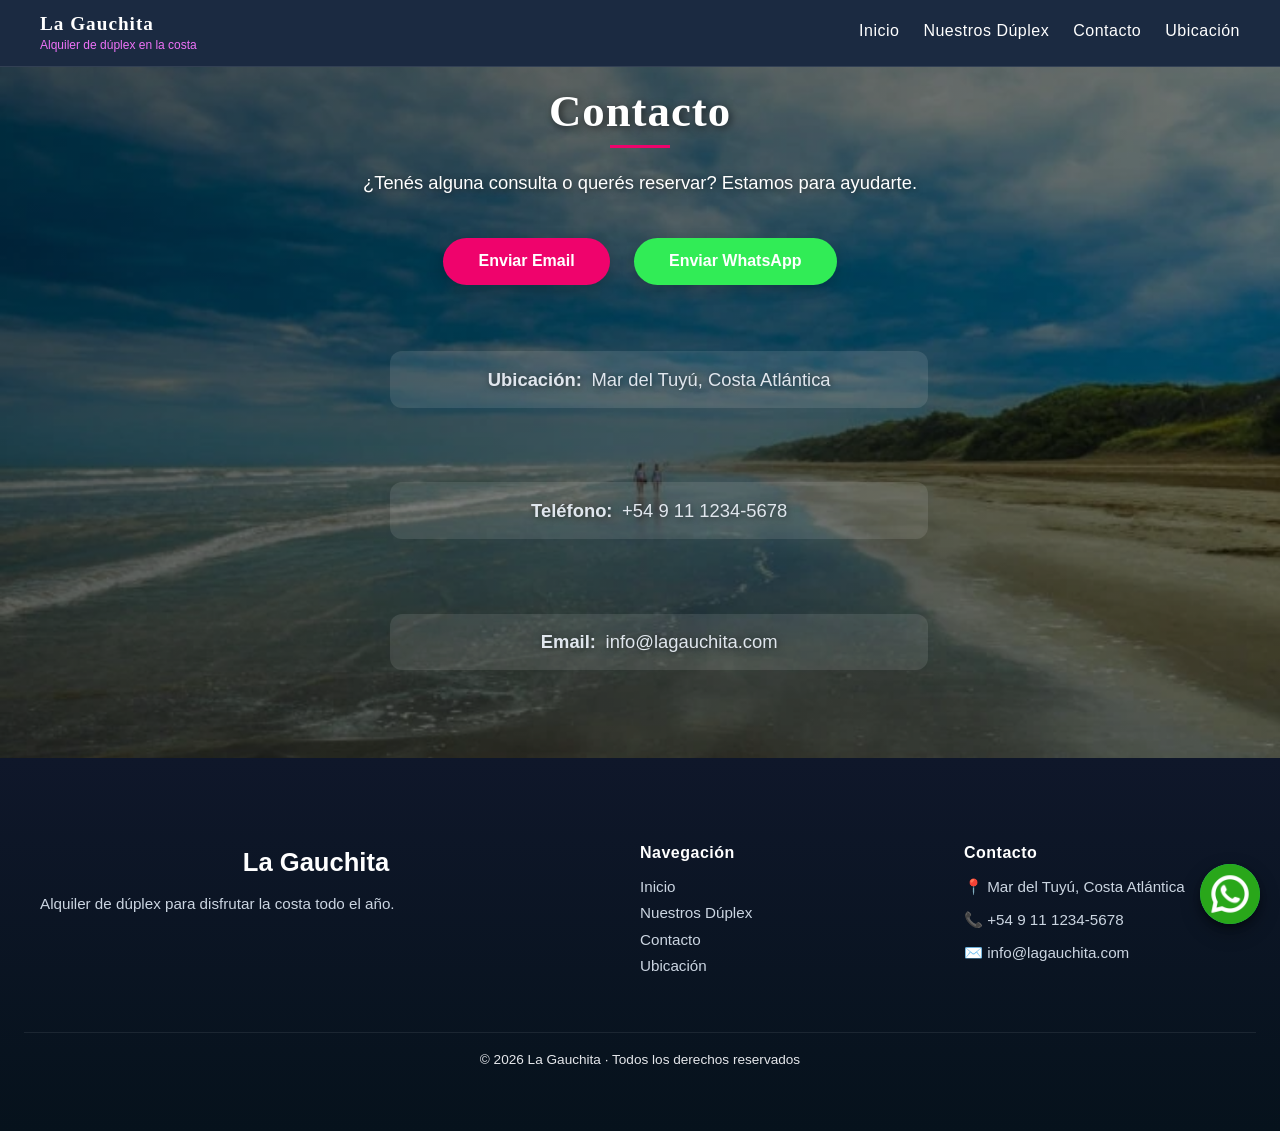
==== html/contacto.html @ 21622bd6 "subir proyecto" ====
<!DOCTYPE html>
<html lang="es">

<head>
    <meta charset="UTF-8">
    <meta name="viewport" content="width=device-width, initial-scale=1.0">

    <!-- SEO -->
    <title>Contacto | La Gauchita - Alquiler de Dúplex en la Costa</title>
    <meta name="description"
        content="Contactate con La Gauchita para reservar tu dúplex en la Costa Atlántica. Respondemos a la brevedad por WhatsApp o Email.">

    <link rel="stylesheet" href="../estilos.css">
    <script src="../js/app3.js" defer></script>
    <script src="../js/app4.js" defer></script>
</head>

<body>

    <!-- ================= NAVBAR ================= -->
    <header class="navbar">
        <div class="nav-container">

            <div class="nav-brand">
                <h1>La Gauchita</h1>
                <span>Alquiler de dúplex en la costa</span>
            </div>

            <!-- Botón hamburguesa -->
            <button class="hamburger" id="hamburger">
                <span></span>
                <span></span>
                <span></span>
            </button>

            <!-- Links -->
            <nav class="nav-links" id="nav-links" aria-label="Navegación principal">
                <a href="../index.html">Inicio</a>
                <a href="../index.html#nuestrosDuplex">Nuestros Dúplex</a>
                <a href="contacto.html" aria-current="page">Contacto</a>
                <a href="ubicacion.html">Ubicación</a>
            </nav>

        </div>
    </header>

    <!-- ================= CONTENIDO PRINCIPAL ================= -->
    <main>

        <section class="contact-section">

            <div class="contact-container">

                <h2>Contacto</h2>
                <p class="contact-subtitle">
                    ¿Tenés alguna consulta o querés reservar?
                    Estamos para ayudarte.
                </p>

                <!-- Botones -->
                <div class="contact-buttons">
                    <a class="btn-primary" href="mailto:info@lagauchita.com" aria-label="Enviar email a La Gauchita">
                        Enviar Email
                    </a>

                    <a class="btn-whatsapp" href="https://wa.me/541133684166" target="_blank" rel="noopener noreferrer"
                        aria-label="Enviar mensaje por WhatsApp">
                        Enviar WhatsApp
                    </a>
                </div>

                <!-- Información -->
                <div class="contact-info">
                    <p><strong>Ubicación:</strong> Mar del Tuyú, Costa Atlántica</p>
                    <p><strong>Teléfono:</strong> +54 9 11 1234-5678</p>
                    <p><strong>Email:</strong> info@lagauchita.com</p>
                </div>

            </div>

        </section>

    </main>


    <!-- ================= FOOTER ================= -->
    <footer class="footer-modern">

        <div class="footer-modern-container">

            <div class="footer-col brand">
                <h3>La Gauchita</h3>
                <p>Alquiler de dúplex para disfrutar la costa todo el año.</p>
            </div>

            <div class="footer-col">
                <h4>Navegación</h4>
                <a href="../index.html">Inicio</a>
                <a href="../index.html#nuestrosDuplex">Nuestros Dúplex</a>
                <a href="contacto.html">Contacto</a>
                <a href="ubicacion.html">Ubicación</a>
            </div>

            <div class="footer-col">
                <h4>Contacto</h4>
                <p>📍 Mar del Tuyú, Costa Atlántica</p>
                <p>📞 +54 9 11 1234-5678</p>
                <p>✉️ info@lagauchita.com</p>
            </div>

        </div>

        <div class="footer-copy">
            © 2026 La Gauchita · Todos los derechos reservados
        </div>

    </footer>


    <!-- WhatsApp flotante -->
    <a href="https://wa.me/5491133684166" target="_blank" class="whatsapp-float" title="Chatear por WhatsApp">
        <img src="../assets/img/whatsapp.png" alt="WhatsApp" />
    </a>


</body>

</html>
---- estilos.css ----
/* =====================================================
   1️⃣ BASE GLOBAL
===================================================== */
html, body {
    overflow-x: hidden;
}

body {
    font-family: "Montserrat", Helvetica, sans-serif;
    margin: 0;
  
 /* Fondo degradado moderno y suave */
   background-color: #F5F1E8;

        /* Blur ligero para mejorar legibilidad del texto */
    backdrop-filter: blur(1.5px);
}



h3 {
    font-size: 1.8rem;
    margin-bottom: 2rem;
    text-align: center;
     color: #EF036C;
}

h2 {
  font-family: 'Playfair Display', serif;
  font-weight: 700;
  letter-spacing: 0.5px;
  
}

h2::after{
  content:"";
  display:block;
  width:60px;
  height:3px;
  background:#EF036C;
  margin:8px auto 0;
}


/* =====================================================
   2️⃣ COMPONENTES GLOBALES
===================================================== */



/* =====================================================
   3️⃣ NAVBAR
===================================================== */
.navbar {
  position: fixed;
  top: 0;
  width: 100%;
  background-color: #1B2A41;
  /* background: rgba(15, 23, 42, 0.9); */
  backdrop-filter: blur(6px);
  z-index: 1000;
  border-bottom: 1px solid rgba(255, 255, 255, 0.1);
  overflow: visible; /* <-- importante */
}

.nav-container {
  max-width: 1200px;
  margin: 0 auto;
  padding: 0.8rem 1.5rem;
  display: flex;
  align-items: center;
  justify-content: space-between;
}

/* Marca */
.nav-brand h1 {
  font-family: 'Playfair Display', serif;
  font-weight: 600;
  letter-spacing: 1px;
  font-size: 1.2rem;
  color: #fff;
  margin: 0;
}

.nav-brand span {
   font-family: "Montserrat", sans-serif;
  font-weight: 300;
  font-size: 0.75rem;
  color:#EE72F8;
}

/* Links */
.nav-links {
  display: flex;
  gap: 1.5rem;
}

.nav-links a {
  font-family: "Montserrat", sans-serif;
  letter-spacing: 0.5px;
  color: #fff;
  text-decoration: none;
  font-weight: 500;
  position: relative;
  padding-bottom: 4px; 
}

.nav-links a::after {
  content: "";
  position: absolute;
  left: 0;
  bottom: 0;
  width: 0%;
  height: 2px;
  background: #EF036C;
  transition: width 0.3s ease;
}

.nav-links a:hover::after {
  width: 100%;
}


/* Botón hamburguesa */
.hamburger {
  display: none; /* por defecto no se muestra */
  flex-direction: column;
  justify-content: center; /* centramos las barras verticalmente */
  align-items: center;
  width: 3rem;
  height: 2rem; /* un poco más alto para las barras */
  background: none;
  border: none;
  cursor: pointer;
  z-index: 1100; /* arriba del menú */
  margin: 1rem;
  position: relative; /* importante */
}

.hamburger span {
  display: block;
  width: 100%;
  height: 0.25rem; /* más grueso */
  background: #fff;
  border-radius: 3px;
  margin: 0.25rem 0; /* espacio entre barras */
  transition: all 0.3s ease;
  transform-origin: center; /* muy importante para la rotación centrada */
}

.hamburger.open span {
  position: absolute;
  left: 0;
  width: 100%;
  margin: 0;
  top: 50%;
}


/* Animación cruz */
.hamburger.open span:nth-child(1) {
  transform: rotate(45deg);
  background: #fff;
}

.hamburger.open span:nth-child(2) {
  opacity: 0;
  
}

.hamburger.open span:nth-child(3) {
  transform: rotate(-45deg);
  background: #fff;
}


/* =====================================================
   4️⃣ HERO / SLIDER PRINCIPAL
===================================================== */

.hero {
  position: relative;
  width: 100%;
  height: 100vh;
  overflow: hidden;
  display: flex;
  align-items: center;
  justify-content: center;
  text-align: center;
  padding-top: 4rem; /* espacio navbar */
}

.hero-slider img {
  position: absolute;
  top: 0;
  left: 0;
  width: 100%;
  height: 100%;
  object-fit: cover;
  opacity: 0;
  transition: opacity 1s ease;
  z-index: 1;
}

.hero-slider img.active {
  opacity: 1;
}


/* ===== TEXTO SOBRE EL SLIDER ===== */
.hero-overlay {
  position: relative;
  z-index: 5;
    top: 0;
    left: 0;
    width: 100%;
    height: 100%;
    
    display: flex;
    flex-direction: column;
    justify-content: center;
    align-items: center;
    
    color: #ffffff; /* blanco */
    text-align: center;
    padding: 2rem;

}

/*Estilo para el parrafo que esta dentro de la imagen*/
.hero-overlay h2 {
  font-family: 'Playfair Display', serif;
  font-weight: 700;
  font-size: 2.5rem;
  margin-bottom: 1rem;
  text-shadow: 2px 2px 8px rgba(0,0,0,0.7); /* sombra extra para destacar */
}

/*Estilo para el titulo que esta dentro de la imagen*/
.hero-overlay p {
  font-size: 1.2rem;
    line-height: 1.5;
    margin-bottom: 1.5rem;
    text-shadow: 1px 1px 6px rgba(0,0,0,0.7);
    font-family: "Montserrat", sans-serif;
    font-weight: 400;
}

.hero-overlay .btn-primary,
.duplex-reserve .btn-primary {
    padding: 0.8rem 1.5rem;
    font-size: 1.1rem;
    text-decoration: none;
    /* background-color: #25D366; */
    background-color: #31EC56;
    color: #fff;
    border-radius: 0.5rem;
    box-shadow: 0 4px 12px rgba(0,0,0,0.4);
    transition: background-color 0.3s, transform 0.3s;
}

.hero-overlay .btn-primary:hover {
    background-color: #22B340;
    transform: translateY(-2px);
}

.hero-overlay .btn-primary{
  margin-top: 3rem;
}




/* =====================================================
   5️⃣ SECCIÓN DÚPLEX (CARDS)
===================================================== */

.duplex-section {
  padding: 1rem 1.5rem;
 background: #F5F1E8;
  text-align: center;
}

.duplex-section h2 {
  font-size: 2.2rem;
  margin-bottom: 3rem;
  color: #0f172a;
}

.duplex-grid {
  max-width: 1200px;
  margin: 0 auto;
  display: grid;
  grid-template-columns: repeat(auto-fit, minmax(280px, 1fr));
  gap: 2.5rem;
}

.duplex-card {
  background: #fff;
  border-radius: 18px;
  overflow: hidden;
  box-shadow: 0 20px 40px rgba(0,0,0,0.08);
  transition: 0.4s ease;
}

.duplex-card:hover {
  transform: translateY(-10px);
  box-shadow: 0 30px 60px rgba(0,0,0,0.15);
}

.duplex-card img {
  width: 100%;
  height: 18rem;
  object-fit: cover;
}

.duplex-card h3 {
  font-size: 1.3rem;
  margin: 1.2rem 1rem 0.4rem;
  color: #0f172a;
  font-family: "Montserrat", sans-serif;
  font-weight: 600;
}


.duplex-card p {
  font-size: 0.95rem;
  color: #475569;
  margin-bottom: 1.4rem;
}


/* Botón */
.duplex-card a {
  display: inline-block;
  margin-bottom: 1.6rem;
  padding: 0.6rem 1.8rem;
  background-color:#31EC56;
  color: white;
  text-decoration: none;
  border-radius: 20px;
  font-weight: 600;
  transition: background 0.3s ease, transform 0.3s ease;
}

.duplex-card a:hover {
  background:#22B340;
  transform: translateY(-2px);
}




/* =====================================================
   6️⃣ CARRUSEL INTERNO DÚPLEX
===================================================== */

.duplex-carousel-wrapper {
    /* display: flex; */
    gap: 3rem;
    padding: 2rem;
    max-width: 1200px;
    margin: 0 auto;
    align-items: stretch;
}

.duplex-carousel {
    flex: 2;
    position: relative;
    height: 65vh;
    min-height: 28rem;
    border-radius: 1.2rem;
    overflow: hidden;
    box-shadow: 0 1rem 2.5rem rgba(0,0,0,0.02);
}


.carousel-container img {
 position: absolute;
    width: 100%;
    height: 100%;
    object-fit: cover;
    opacity: 0;
    transition: opacity 0.5s ease-in-out;
}

.carousel-container img.active {
  opacity: 1;
}


/* =====================================================
   1️⃣ Planta Baja y Planta Alta
===================================================== */


/*Planta Baja titulo*/
.duplex-hero {
    position: relative;
    text-align: center;
    padding: 5rem 2rem 1rem; /* espacio superior para navbar */
    background: url('../assets/img/hero-duplex.jpg') center/cover no-repeat;
    display: flex;
    flex-direction: column;
    justify-content: center;
    
}

.duplex-hero-text h2 {
    font-size: 2.5rem;
    margin-bottom: 0.5rem;
    color:  #ffffff;
    text-shadow: 2px 2px 6px rgba(0,0,0,0.6);
}

.description-container h3::after {
    content: "";
    display: block;
    width: 60px;
    height: 3px;
    background: #EF036C;
    margin: 8px auto 0;
}

.duplex-hero-text p {
    font-size: 1.2rem;
    color: #EE72F8;
}

.duplex-hero-text h2::after{
    content:"";
    display:block;
    width:60px;
    height:3px;
    background:#EF036C;
    margin:10px auto 0;
}


/* ===== DESCRIPCIÓN DEL DÚPLEX Planta Baja===== */
.duplex-description {
    flex: 1;    
    background: #F5F1E8;  
    padding: 1rem;
    border-radius: 1.2rem;
    box-shadow: 0 1rem 2.5rem rgba(0,0,0,0.05);
    display: flex;
    flex-direction: column;
    justify-content: space-between; /* reparte bloques verticalmente */
    
}

.description-container {
  
    display: flex;
    flex-direction: column;
    justify-content: space-between;
    height: 100%; /* ocupa toda la altura de la descripción */
   
    
}

.desc-block {
    margin-bottom: 0.25rem;
}

.desc-block h4 {
    font-size: 1.2rem;
    color: #EE72F8;
    margin-bottom: 0.5rem;
}

.desc-block p {
    font-size: 1rem;
    line-height: 1.6;
    color: #444;
}




/* =====================================================
   7️⃣ VIDEO
===================================================== */
/*Planta Baja*/
.duplex-video {
     padding: 4rem 2rem;
    text-align: center; 
    border-radius: 20px; /* suaviza contenedor general */
    background: #F5F1E8;
    box-shadow: 0 10px 25px rgba(0,0,0,0.15); /* sombra sutil */
    margin: 4rem 1rem; /* espacio externo */
    position: relative;
    overflow: hidden;
}

.duplex-video h3 {
    margin-bottom: 2rem;
    font-size: 2rem;
    font-weight: 700;
    color: #EF036C; /* azul oscuro legible */
    text-shadow: 1px 1px 4px rgba(255,255,255,0.5); /* resalta sobre fondo */
}

/* Contenedor con ancho limitado */
.video-container {
  
     max-width: 60rem;           /* ancho máximo */
    margin: 0 auto;
    border-radius: 15px;
    overflow: hidden;
    box-shadow: 0 8px 20px rgba(0,0,0,0.2);
    position: relative;
    background: #f1f5f9; /* fondo suave */
    height: 0;
    padding-top: 40%;           /* menor porcentaje = menos alto */
    
}

/* Proporción 16:9 para no alargar demasiado el video */
.video-container::before {
    content: "";
    display: block;
    padding-top: 100%; /* 16:9 */
}

/* Estilo del video */
.video-container video {
    position: absolute;
    top: 0;
    left: 0;
    width: 100%;
    height: 100%;
    object-fit: cover;
    border-radius: 15px;
}




/* Flechas */
.carousel-controls {
  position: absolute;
  top: 50%;
  width: 100%;
  display: flex;
  justify-content: space-between;
  transform: translateY(-50%);
  padding: 0 20px;
}

.carousel-controls button {
  background: rgba(0,0,0,0.4);
    border: none;
    color: white;
    font-size: 1.2rem;
    padding: 0.8rem 1rem;
    border-radius: 50%;
    cursor: pointer;
    transition: 0.3s;
}

.carousel-controls button:hover {
  background: rgba(0, 0, 0, 0.8);
}
















/* ===== GRADIENT OVERLAY para sombra ===== */
.hero::after {
  content: "";
  position: absolute;
  inset: 0;

  z-index: 2;
}













/* =====================================================
   9️⃣ FOOTER
===================================================== */
.footer-modern {
  background: linear-gradient(to top, #06121c, #0f172a);
  color: #e5e7eb;
  padding: 4rem 1.5rem;
}

.footer-modern-container {
  max-width: 1200px;
  margin: 0 auto;
  display: grid;
  grid-template-columns: 2fr 1fr 1fr;
  gap: 3rem;
}

/* Brand */
.footer-modern .brand h3 {
  font-size: 1.6rem;
  color: #fff;
  margin-bottom: 0.6rem;
}

.footer-modern .brand p {
  color: #cbd5e1;
  line-height: 1.6;
  max-width: 380px;
}

/* Columnas */
.footer-col h4 {
  font-size: 1rem;
  margin-bottom: 1rem;
  color: #fff;
  letter-spacing: 0.5px;
}

.footer-col a,
.footer-col p {
  display: block;
  font-size: 0.95rem;
  color: #cbd5e1;
  margin-bottom: 0.6rem;
  text-decoration: none;
  transition: all 0.25s ease;
}

.footer-col a:hover {
  color: #EF036C;
  transform: translateX(4px);
}

.footer-copy {
  margin-top: 3rem;
  padding-top: 1.2rem;
  border-top: 1px solid rgba(255,255,255,0.08);
  text-align: center;
  font-size: 0.85rem;
}






.seo-text {
  max-width: 1000px;
  margin: 60px auto;
  padding: 1rem;
  
  /* background: linear-gradient(135deg, rgba(44,123,229,0.08), rgba(44,123,229,0.15)); */
  border-radius: 12px;
  box-shadow: 0 12px 25px rgba(0,0,0,0.08);
  text-align: center;
  position: relative;
  overflow: hidden;
  transition: transform 0.3s ease;
}

.seo-text:hover {
  transform: translateY(-5px);
}

.seo-text h2 {
  font-size: 2.2rem;
  margin-bottom: 20px;
  color:#333; /* azul principal */
  font-weight: 800;
  letter-spacing: 0.5px;
  position: relative;
}

.seo-text h2::after {
  content: "";
  display: block;
  width: 60px;
  height: 4px;
  background-color:#090e1a; /* azul más oscuro para línea */
  margin: 12px auto 0;
  border-radius: 2px;
}

.seo-text p {
  font-size: 1.15rem;
  line-height: 1.8;
  color: #555; /* gris oscuro para párrafo */
  max-width: 800px;
  margin: 0 auto;
}

/* Opcional: iconos decorativos minimalistas */
.seo-text::before,
.seo-text::after {
  content: "";
  position: absolute;
  font-size: 3rem;
  opacity: 0.08; /* muy sutil */
  width: 60px;
  height: 60px;
  border-radius: 50%;
  background-color: #2c7be5;
}


.seo-text h2::after{
    content:"";
    display:block;
    width:50px;
    height:3px;
    background:#EF036C;
    margin:10px auto 0;
}

.seo-text::before {
  top: 10px;
  left: 10px;
}

.seo-text::after {
  bottom: 10px;
  right: 10px;
}

/* =========================
   SECCIÓN CONTACTO PROFESIONAL
========================= */

.contact-section {
    position: relative;
    padding: 3rem 1rem;
    text-align: center;
    color: #fff;
    background-image: url('./assets/img/fondo-contacto.webp');
    background-size: cover;
    background-position: center;
    background-repeat: no-repeat;
    overflow: hidden;
    font-family: "Montserrat", Helvetica, sans-serif;
}

/* Capa de superposición */
.contact-section::before {
    content: "";
    position: absolute;
    inset: 0;
    background: linear-gradient(135deg, rgba(0,0,0,0.65), rgba(0,0,0,0.45));
    z-index: 0;
}

/* Todo el contenido encima de la superposición */
.contact-section > * {
    position: relative;
    z-index: 1;
}

/* Título principal */
.contact-section h2 {
    font-size: 2.8rem;
    margin-bottom: 0.8rem;
    font-weight: 800;
    letter-spacing: 1px;
    text-shadow: 2px 2px 8px rgba(0,0,0,0.6);
}

.contact-section p {
    font-size: 1.15rem;
    margin-bottom: 2.5rem;
    max-width: 700px;
    margin-left: auto;
    margin-right: auto;
    line-height: 1.7;
    text-shadow: 1px 1px 6px rgba(0,0,0,0.5);
}

/* Botones de contacto */
.contact-buttons {
    display: flex;
    flex-wrap: wrap;
    text-align: center;
    justify-content: center;
    gap: 1.5rem;
    margin-bottom: 3rem;
}

.contact-buttons .btn-primary {
    background-color:#EF036C;
    color: #fff;
    padding: 0.9rem 2.2rem;
    border-radius: 30px;
    font-weight: 600;
    text-decoration: none;
    transition: all 0.3s ease;
    box-shadow: 0 5px 15px rgba(0,0,0,0.2);
}

.contact-buttons .btn-primary:hover {
    background-color:#d0025e;
    transform: translateY(-3px);
    box-shadow: 0 8px 25px rgba(0,0,0,0.3);
}

.contact-buttons .btn-whatsapp{
    background-color:#31EC56;
    color: #fff;
    padding: 0.9rem 2.2rem;
    border-radius: 30px;
    font-weight: 600;
    text-decoration: none;
    transition: all 0.3s ease;
    box-shadow: 0 5px 15px rgba(0,0,0,0.2);
    /* margin-top: 5rem; */
}

.contact-buttons .btn-whatsapp:hover {
     background-color: #22B340;
    transform: translateY(-3px);
}








.ubicacion{
margin-top: 3rem;
}

/* Información de contacto estilo tarjeta */
.contact-info {
    display: flex;
    flex-direction: column;
    align-items: center;
    gap: 1rem;
    max-width: 500px;
    margin: 0 auto;
    font-size: 1rem;
    color: #e0e6ed;
}

.contact-info p {
    display: flex;
    align-items: center;
    gap: 0.6rem;
    background: rgba(255,255,255,0.1);
    padding: 0.8rem 1.2rem;
    border-radius: 12px;
    width: 100%;
    justify-content: center;
    transition: background 0.3s ease;
}

.contact-info p:hover {
    background: rgba(255,255,255,0.2);
}

/* Íconos decorativos opcionales */
.contact-info p::before {
    font-size: 1.2rem;
}


/* =========================
   SECCIÓN UBICACIÓN PROFESIONAL
========================= */

.ubicacion-section {
    position: relative;
    padding: 100px 20px;
    text-align: center;
    color: #fff;
    background-image: url('../assets/img/fondo-ubicacion.png');
    background-size: cover;
    background-position: center;
    background-repeat: no-repeat;
    overflow: hidden;
    min-height: 650px;
    font-family: "Montserrat", Helvetica, sans-serif;
}

/* Overlay elegante */
.ubicacion-section::before {
    content: "";
    position: absolute;
    inset: 0;
    background: linear-gradient(135deg, rgba(0,0,0,0.6), rgba(0,0,0,0.4));
    z-index: 0;
}

/* Contenido encima del overlay */
.ubicacion-section > * {
    position: relative;
    z-index: 1;
}

/* Título */
.ubicacion-section h2 {
    font-size: 2.8rem;
    font-weight: 800;
    margin-bottom: 1rem;
    letter-spacing: 1px;
    text-shadow: 2px 2px 8px rgba(0,0,0,0.7);
}

.ubicacion-section p {
    font-size: 1.15rem;
    max-width: 700px;
    margin: 0 auto 40px;
    line-height: 1.7;
    text-shadow: 1px 1px 6px rgba(0,0,0,0.5);
}

/* Contenedor del mapa */
.map-container {
    width: 100%;
    max-width: 850px;
    margin: 0 auto;
    height: 0;
    padding-bottom: 56.25%; /* relación 16:9 */
    position: relative;
    border-radius: 15px;
    overflow: hidden;
    box-shadow: 0 10px 30px rgba(0,0,0,0.3);
    transition: transform 0.3s ease, box-shadow 0.3s ease;
}

/* Hover efecto sutil */
.map-container:hover {
    transform: translateY(-5px);
    box-shadow: 0 15px 45px rgba(0,0,0,0.35);
}

.map-container iframe {
    position: absolute;
    top: 0;
    left: 0;
    width: 100%;
    height: 100%;
    border: 0;
    border-radius: 15px;
}



/*Duplex planta Alta*/
.duplex-features {
    padding: 1rem;
    /* background: #f1f5f9;; */
}

.features-grid {
    max-width: 1100px;
    margin: 0 auto;
    display: grid;
    grid-template-columns: repeat(auto-fit, minmax(220px, 1fr));
    gap: 1.8rem;
}

.feature {
    background: white;
    padding: 1.5rem;
    border-radius: 1rem;
    display: flex;
    align-items: flex-start;
    gap: 1rem;
    box-shadow: 0 0.5rem 1.5rem rgba(0,0,0,0.04);
    transition: 0.3s ease;
}

.feature:hover {
    transform: translateY(-4px);
}

.feature i {
    font-size: 1.4rem;
    color:#31EC56;
    margin-top: 0.2rem;
}

.feature p {
    margin: 0;
    font-size: 0.95rem;
}


.duplex-features h3::after {
    content: "";
    display: block;
    width: 60px;
    height: 3px;
    background: #EF036C;
    margin: 8px auto 0;
}

.duplex-reserve {
    text-align: center;
    padding: 4rem 2rem;
}


/*Whatsapp Flotante*/

.whatsapp-float {
     position: fixed; /* fijo al viewport */
    bottom: 20px;     /* margen desde abajo */
    right: 20px;      /* margen desde la derecha */
    width: 60px;
    height: 60px;
    z-index: 9999;
    cursor: pointer;
    border-radius: 50%;
    background-color: #25D366;
    display: flex;
    align-items: center;
    justify-content: center;
    box-shadow: 0 8px 20px rgba(0,0,0,0.3);
    transition: transform 0.3s ease, box-shadow 0.3s ease;

}

.whatsapp-float img {
    width: 100%;
    height: 100%;
    border-radius: 50%; /* círculo */
    box-shadow: 0 4px 6px rgba(0,0,0,0.3);
}

.whatsapp-float:hover {
    transform: scale(1.1); /* efecto hover */
}

/* ===== Grande: tablets horizontales / laptops ≤ 992px ===== */
@media (max-width: 992px) {
    .duplex-section h2 { font-size: 2rem; }
    .duplex-card img { height: 13.75rem; } /* antes 220px */
    .seo-text h2 { font-size: 2rem; }
    .seo-text p { font-size: 1rem; }
    .btn-primary, .btn-whatsapp { width: auto; padding: 0.8rem 2rem; font-size: 1rem; }
}

/* ===============================
   RESPONSIVE - MÓVILES (max-width: 768px)
================================= */




/* ===== Muy pequeños: celulares ≤ 480px ===== */
@media (max-width: 480px) {
    .duplex-section h2 { font-size: 1.5rem; }
    .duplex-card img { height: 9rem; } /* antes 150px */
    .seo-text h2 { font-size: 1.5rem; }
    .seo-text p { font-size: 0.9rem; }
    .btn-primary, .btn-whatsapp { width: 90%; padding: 0.65rem 0; font-size: 0.9rem; }
}

/* ===== Pequeño: celulares medianos ≤ 576px ===== */
@media (max-width: 576px) {
    .duplex-section h2 { font-size: 1.6rem; }
    .duplex-card img { height: 10.5rem; } /* antes 170px */
    .seo-text h2 { font-size: 1.6rem; }
    .seo-text p { font-size: 0.95rem; }
    .btn-primary, .btn-whatsapp { width: 85%; padding: 0.7rem 0; font-size: 0.95rem; }
}

@media (max-width: 768px) {

    /* ===== NAVBAR RESPONSIVE ===== */
  .nav-links {
    position: fixed;
    top: 0;
    right: -100%; /* fuera de la pantalla al inicio */
    flex-direction: column;
    background: #002147; /* azul marino sólido */
    width: 20rem; /* ancho cómodo */
    height: 100vh;
    padding: 4rem 2rem;
    gap: 1.8rem;
    transition: right 0.3s ease;
    z-index: 999;
  }

  .nav-links a {
    font-size: 1.3rem;
    color: #fff;
    font-weight: 500;
    text-decoration: none;
  }

  /* Activar menú hamburguesa */
  .nav-links.active {
    right: 0;
    background: #002147;
  }

  .hamburger {
    display: flex;
  }

  /* ===== HERO / DUPLEX ===== */
  .duplex-section h2 {
    font-size: 1.8rem;
  }

  .duplex-card img {
    height: 200px;
  }

  /* ===== SEO TEXT ===== */
  .seo-text {
    padding: 30px 20px;
  }

  .seo-text h2 {
    font-size: 1.8rem;
  }

  .seo-text p {
    font-size: 1rem;
  }

  /* ===== FOOTER ===== */
  .footer-modern-container {
    grid-template-columns: 1fr;
    gap: 2rem;
  }

  .footer-modern {
     text-align: center;
  }

  .footer-col a:hover {
    transform: none;
  }

  .footer-modern .brand p {
    margin: 0 auto;
  }

  /* ===== CONTACTO ===== */

 /* Ajustar padding general de la sección */
    .contact-section {
        padding: 7rem 1rem;
    }

    /* Contenedor centrado con ancho máximo más reducido */
    .contact-container {
        width: 100%;
        max-width: 500px;
        margin: auto;
        text-align: center;
    }

    /* Subtítulo más legible en móviles */
    .contact-subtitle {
        font-size: 1rem;
        line-height: 1.5;
        margin-bottom: 1.5rem;
    }

    /* Botones apilados verticalmente con espacio entre ellos */
    .contact-buttons {
        flex-direction: column;
        gap: 1rem;
        align-items: center;
    }

    .btn-primary, .btn-whatsapp {
        width: 80%;      /* Botones ocupan todo el ancho del contenedor */
        padding: 0.75rem 0;
        font-size: 1rem;
    }

    /* Información de contacto centrada y con margen */
    .contact-info {
        text-align: center;
        margin-top: 2rem;
        font-size: 0.95rem;
        line-height: 1.6;
    }


  /* ===== UBICACIÓN ===== */

   .ubicacion-section {
    padding: 8rem 1rem;
   
}

  .ubicacion-section h2 {
    margin-top: 0;
    font-size: 2.2rem;
  }

  .ubicacion-section p {
    font-size: 1rem;
    margin-bottom: 1rem;
  }

  .map-container {
    margin-top: 4rem;
    padding-bottom: 65%;
  }
   .contact-buttons.ubicacion {
        flex-direction: column; /* apilar botones en móvil */
        gap: 1rem;
      }

}
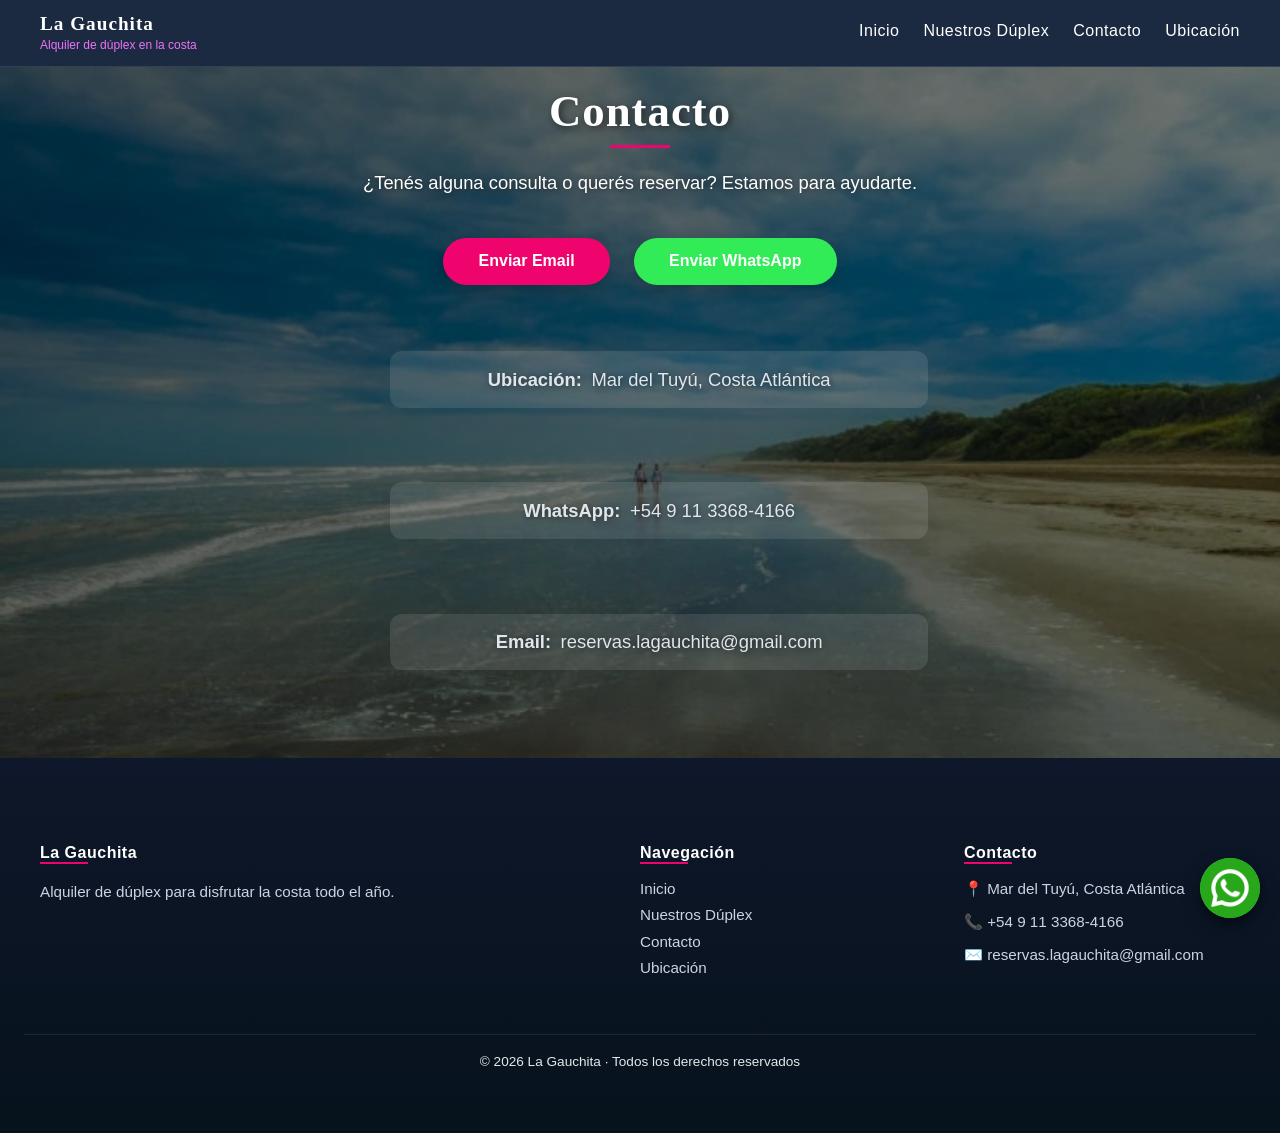
==== commit 4629542b: "estilos footer" ====
--- a/html/contacto.html
+++ b/html/contacto.html
@@ -59,7 +59,7 @@
 
                 <!-- Botones -->
                 <div class="contact-buttons">
-                    <a class="btn-primary" href="mailto:info@lagauchita.com" aria-label="Enviar email a La Gauchita">
+                    <a class="btn-primary" href="mailto:reservas.lagauchita@gmail.com" aria-label="Enviar email a La Gauchita">
                         Enviar Email
                     </a>
 
@@ -72,8 +72,8 @@
                 <!-- Información -->
                 <div class="contact-info">
                     <p><strong>Ubicación:</strong> Mar del Tuyú, Costa Atlántica</p>
-                    <p><strong>Teléfono:</strong> +54 9 11 1234-5678</p>
-                    <p><strong>Email:</strong> info@lagauchita.com</p>
+                    <p><strong>WhatsApp:</strong>  +54 9 11 3368-4166</p>
+                    <p><strong>Email:</strong> reservas.lagauchita@gmail.com</p>
                 </div>
 
             </div>
@@ -89,7 +89,7 @@
         <div class="footer-modern-container">
 
             <div class="footer-col brand">
-                <h3>La Gauchita</h3>
+                <h4>La Gauchita</h4>
                 <p>Alquiler de dúplex para disfrutar la costa todo el año.</p>
             </div>
 
@@ -104,8 +104,8 @@
             <div class="footer-col">
                 <h4>Contacto</h4>
                 <p>📍 Mar del Tuyú, Costa Atlántica</p>
-                <p>📞 +54 9 11 1234-5678</p>
-                <p>✉️ info@lagauchita.com</p>
+                <p><a href="tel:+5491133684166">📞 +54 9 11 3368-4166</a></p>
+                <p>✉️ reservas.lagauchita@gmail.com</p>
             </div>
 
         </div>
--- a/estilos.css
+++ b/estilos.css
@@ -12,6 +12,7 @@
  /* Fondo degradado moderno y suave */
    background-color: #F5F1E8;
 
+
         /* Blur ligero para mejorar legibilidad del texto */
     backdrop-filter: blur(1.5px);
 }
@@ -25,14 +26,14 @@
      color: #EF036C;
 }
 
-h2 {
+h2, h3 {
   font-family: 'Playfair Display', serif;
   font-weight: 700;
   letter-spacing: 0.5px;
   
 }
 
-h2::after{
+h2::after, h3:after{
   content:"";
   display:block;
   width:60px;
@@ -40,6 +41,16 @@
   background:#EF036C;
   margin:8px auto 0;
 }
+
+h4:after{
+  content:"";
+  display:block;
+  width:3rem;
+  height:2px;
+  background:#EF036C;
+}
+
+
 
 
 /* =====================================================
@@ -269,7 +280,170 @@
 }
 
 
-
+/* =====================================================
+   5️⃣ SECCIÓN CALENDARIO
+===================================================== */
+
+/* =====================================================
+   1️⃣ SECCIÓN DISPONIBILIDAD - contenedor general
+===================================================== */
+.disponibilidad {
+  padding: 60px 20px;
+  text-align: center;
+  background: #f7f5ef;
+}
+
+/* =====================================================
+   2️⃣ CALENDARIO - contenedor y frame
+===================================================== */
+.calendario-container {
+  max-width: 900px;
+  margin: auto;
+  border-radius: 15px;
+  overflow: hidden;
+  box-shadow: 0 10px 25px rgba(0, 0, 0, 0.15);
+  margin-bottom: 15px; /* separación del resto de la sección */
+  position: relative; /* contenedor relativo */
+  z-index: 1; /* z-index del iframe */
+}
+
+.calendario-frame {
+  width: 100%;
+  height: 600px;
+  border: none;
+}
+
+/* =====================================================
+   3️⃣ NOTA DEL CALENDARIO
+===================================================== */
+.nota-calendario {
+  font-size: 0.9rem;
+  color: #555;
+  margin-bottom: 15px;
+}
+
+/* =====================================================
+   4️⃣ RESERVA - contenedor de campos y botón
+===================================================== */
+.reserva-fechas {
+   position: relative; /* contenedor padre relativo */
+  margin-top: 40px;
+  display: flex;
+  flex-direction: column; /* elementos uno debajo de otro */
+  align-items: center;
+  gap: 20px;
+  max-width: 500px;
+  margin-left: auto;
+  margin-right: auto;
+  padding: 20px;
+  background: #fff;
+  border-radius: 15px;
+  box-shadow: 0 8px 20px rgba(0, 0, 0, 0.12);
+}
+
+/* Campos individuales de entrada/salida */
+.campo-fecha {
+  flex: 1;
+  display: flex;
+  flex-direction: column;
+}
+
+.campo-fecha label {
+  font-size: 0.9rem;
+  margin-bottom: 5px;
+  color: #555;
+}
+
+.fechas-grid {
+  display: flex;
+  gap: 15px;
+  width: 100%;
+}
+
+/* Estilo de los inputs dentro del grid */
+.fechas-grid input,
+.reserva-fechas input {
+  padding: 10px;
+  border-radius: 8px;
+  border: 1px solid #ccc;
+  font-size: 0.95rem;
+}
+
+.seleccion-fechas{
+  color: #0f172a;
+  font-size: 1.5rem;
+}
+
+/* =====================================================
+   5️⃣ BOTÓN DE RESERVA
+===================================================== */
+.btn-reserva {
+  background: #31EC56;
+  color: white;
+  border: none;
+  padding: 10px 20px;
+  border-radius: 8px;
+  cursor: pointer;
+  font-weight: 600;
+  font-size: 1rem;
+  transition: background 0.3s ease;
+}
+
+.btn-reserva:hover {
+  background: #22B340;
+}
+
+
+/*Modal*/
+/* Modal estilo simple */
+.modal {
+  display: none; /* oculto por defecto */
+  position: absolute; /* relativo a reserva-fechas */
+  top: 50%; /* centro vertical */
+  left: 50%; /* centro horizontal */
+  transform: translate(-50%, -50%); /* centra exactamente */
+  z-index: 100; /* encima del iframe */
+  width: 90%; /* responsive */
+  max-width: 380px;
+  background: rgba(247,245,239,0.95); /* mismo tono que tu fondo */
+  border-radius: 12px;
+  padding: 0; /* padding se lo damos al content *//
+}
+
+.modal-content {
+ background: #ffffff;
+  padding: 22px 24px;
+  border-radius: 14px;
+  text-align: center;
+
+  box-shadow: 0 12px 30px rgba(0,0,0,0.15);
+
+  border-top: 4px solid #EF036C; /* color principal de tu web */
+}
+
+
+/* Texto del modal */
+
+.modal-content p{
+  color:#444;
+  font-size:0.95rem;
+  line-height:1.5;
+  margin-top:10px;
+}
+
+/* Botón cerrar */
+
+.close {
+  color:#EF036C;
+  float:right;
+  font-size:1.5rem;
+  cursor:pointer;
+  font-weight:bold;
+}
+
+.close:hover {
+   color:#c00257;
+}
 
 /* =====================================================
    5️⃣ SECCIÓN DÚPLEX (CARDS)
@@ -282,7 +456,7 @@
 }
 
 .duplex-section h2 {
-  font-size: 2.2rem;
+  font-size: 1.8rem;
   margin-bottom: 3rem;
   color: #0f172a;
 }
@@ -441,8 +615,8 @@
 .duplex-description {
     flex: 1;    
     background: #F5F1E8;  
-    padding: 1rem;
-    border-radius: 1.2rem;
+    padding: 1.5rem;
+    border-radius: 1rem;
     box-shadow: 0 1rem 2.5rem rgba(0,0,0,0.05);
     display: flex;
     flex-direction: column;
@@ -685,7 +859,7 @@
 }
 
 .seo-text h2 {
-  font-size: 2.2rem;
+  font-size: 1.8rem;
   margin-bottom: 20px;
   color:#333; /* azul principal */
   font-weight: 800;
@@ -814,6 +988,7 @@
     text-decoration: none;
     transition: all 0.3s ease;
     box-shadow: 0 5px 15px rgba(0,0,0,0.2);
+    
 }
 
 .contact-buttons .btn-primary:hover {
@@ -989,6 +1164,10 @@
     gap: 1rem;
     box-shadow: 0 0.5rem 1.5rem rgba(0,0,0,0.04);
     transition: 0.3s ease;
+     display: flex;
+    flex-direction: column;
+    align-items: center;
+    text-align: center;
 }
 
 .feature:hover {
@@ -1004,6 +1183,7 @@
 .feature p {
     margin: 0;
     font-size: 0.95rem;
+    text-align: center;
 }
 
 
@@ -1060,32 +1240,12 @@
     .seo-text h2 { font-size: 2rem; }
     .seo-text p { font-size: 1rem; }
     .btn-primary, .btn-whatsapp { width: auto; padding: 0.8rem 2rem; font-size: 1rem; }
-}
-
-/* ===============================
-   RESPONSIVE - MÓVILES (max-width: 768px)
-================================= */
-
-
-
-
-/* ===== Muy pequeños: celulares ≤ 480px ===== */
-@media (max-width: 480px) {
-    .duplex-section h2 { font-size: 1.5rem; }
-    .duplex-card img { height: 9rem; } /* antes 150px */
-    .seo-text h2 { font-size: 1.5rem; }
-    .seo-text p { font-size: 0.9rem; }
-    .btn-primary, .btn-whatsapp { width: 90%; padding: 0.65rem 0; font-size: 0.9rem; }
-}
-
-/* ===== Pequeño: celulares medianos ≤ 576px ===== */
-@media (max-width: 576px) {
-    .duplex-section h2 { font-size: 1.6rem; }
-    .duplex-card img { height: 10.5rem; } /* antes 170px */
-    .seo-text h2 { font-size: 1.6rem; }
-    .seo-text p { font-size: 0.95rem; }
-    .btn-primary, .btn-whatsapp { width: 85%; padding: 0.7rem 0; font-size: 0.95rem; }
-}
+
+    .contact-info{
+  margin-right: 3rem;
+}
+}
+
 
 @media (max-width: 768px) {
 
@@ -1161,6 +1321,17 @@
     margin: 0 auto;
   }
 
+
+  /*Estilos para subrayado del footer*/
+h4:after{
+  content:"";
+  display:block;
+  width:3rem;
+  height:2px;
+  background:#EF036C;
+  margin: 8px auto 0;
+}
+
   /* ===== CONTACTO ===== */
 
  /* Ajustar padding general de la sección */
@@ -1231,4 +1402,170 @@
         gap: 1rem;
       }
 
+
+/* ===============================
+   RESPONSIVE - MÓVILES (max-width: 768px)
+================================= */
+/* ===== Pequeño: celulares medianos ≤ 576px ===== */
+@media (max-width: 576px) {
+    .duplex-section h2 { font-size: 1.6rem; }
+    .duplex-card img { height: 10.5rem; } /* antes 170px */
+    .seo-text h2 { font-size: 1.6rem; }
+    .seo-text p { font-size: 0.95rem; }
+    .btn-primary, .btn-whatsapp { width: 85%; padding: 0.7rem 0; font-size: 0.95rem; }
+}
+
+
+/* ===== Muy pequeños: celulares ≤ 480px ===== */
+@media (max-width: 480px) {
+  .duplex-section h2 { font-size: 1.5rem; }
+  .duplex-card img { height: 9rem; }
+
+  .seo-text h2 { font-size: 1.5rem; }
+  .seo-text p { font-size: 0.9rem; }
+
+  .btn-primary, .btn-whatsapp {
+      width: 90%;
+      padding: 0.65rem 0;
+      font-size: 0.9rem;
+  }
+ 
+  .features-grid{
+     grid-template-columns: repeat(2,1fr);
+     gap: 1rem;
+  }
+
+.feature{
+    background: none;
+    box-shadow: none;
+    border-radius: 0;
+    padding: 0.5rem;
+
+    display: flex;
+    align-items: center;
+    gap: 10px;
+}
+
+.feature i{
+    font-size: 1.1rem;
+    color: #EF036C;
+}
+
+.feature p{
+    margin: 0;
+    text-align: left;
+    font-size: 0.9rem;
+}
+
+
+.contact-info{
+    margin-top: 2rem;
+    text-align: center;
+}
+
+
+.contact-info p{
+    font-size: 0.9rem;
+    line-height: 1.6;
+    margin-bottom: 0.5rem;
+}
+
+
+
+.contact-buttons{
+    flex-direction: column;
+    gap: 0.8rem;
+    align-items: center;
+}
+
+
+.contact-buttons .btn-primary,
+.contact-buttons .btn-whatsapp{
+    width: 90%;
+    padding: 0.7rem 0;
+    font-size: 0.95rem;
+    border-radius: 8px;
+}
+
+
+
+/*Estilos para subrayado del footer*/
+h4:after{
+  content:"";
+  display:block;
+  width:3rem;
+  height:2px;
+  background:#EF036C;
+  margin: 8px auto 0;
+}
+
+
+/* ===== VIDEO ===== */
+
+.duplex-video{
+    padding: 1rem 0.5rem; /* menos espacio lateral */
+    margin: 1rem 0.5rem;
+    text-align: center;
+}
+
+
+.duplex-video h3{
+    font-size: 1.3rem;
+    margin-top: 0.3rem;
+}
+
+.video-container{
+    width: 100%;
+    max-width: 100%;
+}
+
+.video-container{
+    max-width: 100%;
+    padding-top: 60%;   /* hace el video más alto */
+}
+
+.video-container video{
+    object-fit: cover;
+}
+
+/*Calendario*/
+/* Ajusta el contenedor del calendario */
+  .calendario-container {
+    width: 100%;
+    margin: 0 auto;
+    border-radius: 10px;
+    overflow: hidden;
+    box-shadow: 0 6px 15px rgba(0,0,0,0.12);
+  }
+
+  /* Ajusta el iframe para que sea más alto y responsivo */
+  .calendario-frame {
+    width: 100%;
+    height: 400px; /* menos alto que en escritorio */
+  }
+
+
+  .reserva-fechas{
+    width: 92%;
+    margin-left: auto;
+    margin-right: auto;
+    padding: 18px 16px; /* espacio interno para que no toque los bordes */
+  }
+
+  .fechas-grid{
+    flex-direction: column;
+    gap: 12px;
+  }
+
+  .campo-fecha input{
+    width: 95%;
+  }
+
+  .btn-reserva{
+    width: 100%;
+  }
+
+}
+
+
 }
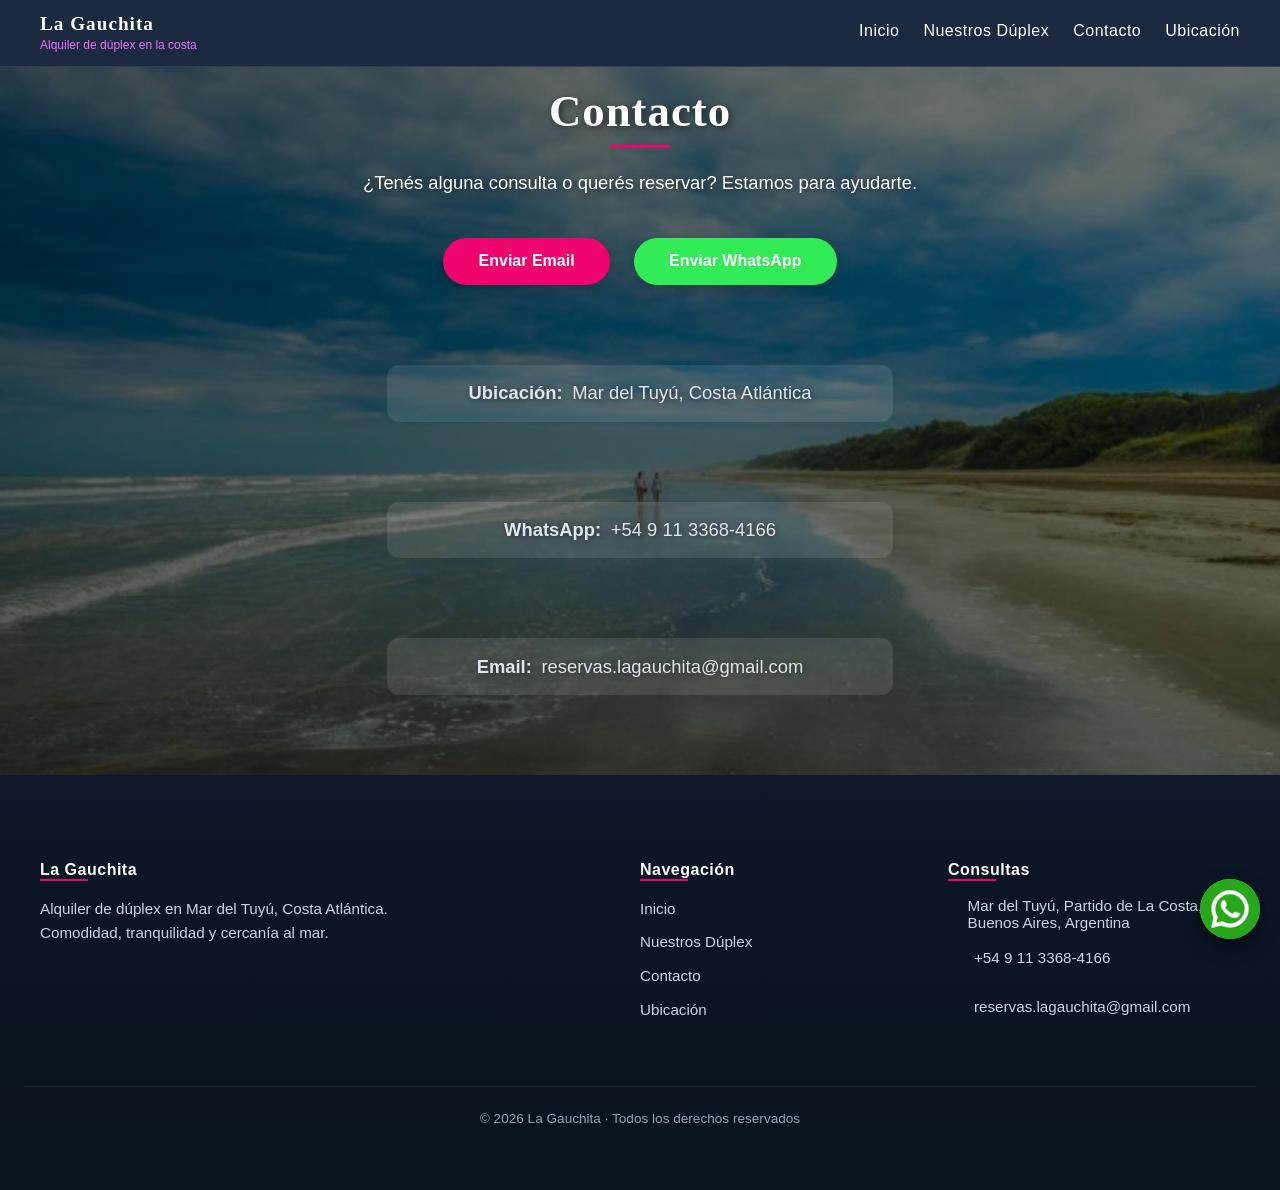
==== commit 1958d1b3: "modificacion footer" ====
--- a/html/contacto.html
+++ b/html/contacto.html
@@ -90,7 +90,10 @@
 
             <div class="footer-col brand">
                 <h4>La Gauchita</h4>
-                <p>Alquiler de dúplex para disfrutar la costa todo el año.</p>
+                <p>
+                    Alquiler de dúplex en Mar del Tuyú, Costa Atlántica.
+                    Comodidad, tranquilidad y cercanía al mar.
+                </p>
             </div>
 
             <div class="footer-col">
@@ -101,12 +104,23 @@
                 <a href="ubicacion.html">Ubicación</a>
             </div>
 
-            <div class="footer-col">
-                <h4>Contacto</h4>
-                <p>📍 Mar del Tuyú, Costa Atlántica</p>
-                <p><a href="tel:+5491133684166">📞 +54 9 11 3368-4166</a></p>
-                <p>✉️ reservas.lagauchita@gmail.com</p>
-            </div>
+            <!-- Contacto -->
+      <div class="footer-col">
+        <h4>Consultas</h4>
+        <p>
+            <i class="fa-solid fa-location-dot"></i>
+            Mar del Tuyú, Partido de La Costa, Buenos Aires, Argentina
+          </p>
+
+          <p>
+            <i class="fa-solid fa-phone"></i>
+            <a href="tel:+5491133684166">+54 9 11 3368-4166</a>
+        </p>
+        <p>
+          <i class="fa-solid fa-envelope"></i>
+          <a href="mailto:reservas.lagauchita@gmail.com">reservas.lagauchita@gmail.com</a>
+        </p>      
+      </div>  
 
         </div>
 
--- a/estilos.css
+++ b/estilos.css
@@ -298,19 +298,21 @@
 ===================================================== */
 .calendario-container {
   max-width: 900px;
-  margin: auto;
-  border-radius: 15px;
+  margin: 2rem auto;
+  padding: 1rem;
+  background: #ffffff;
+  border-radius: 20px;
+  box-shadow: 0 10px 30px rgba(0,0,0,0.15);
   overflow: hidden;
-  box-shadow: 0 10px 25px rgba(0, 0, 0, 0.15);
-  margin-bottom: 15px; /* separación del resto de la sección */
-  position: relative; /* contenedor relativo */
-  z-index: 1; /* z-index del iframe */
+  position: relative;
+  z-index: 1;
 }
 
 .calendario-frame {
   width: 100%;
   height: 600px;
   border: none;
+  border-radius: 15px;
 }
 
 /* =====================================================
@@ -374,6 +376,38 @@
   font-size: 1.5rem;
 }
 
+
+/*Estilo de leyendas del calendario*/
+.leyenda-calendario{
+  display:flex;
+  justify-content:center;
+  gap:25px;
+  margin-top:15px;
+  font-size:14px;
+}
+
+.item-leyenda{
+  display:flex;
+  align-items:center;
+  gap:8px;
+}
+
+.ocupado{
+  width:14px;
+  height:14px;
+  background:#e74c3c;
+  border-radius:50%;
+}
+
+.libre{
+  width:14px;
+  height:14px;
+  background:#ffffff;
+  border:2px solid #ccc;
+  border-radius:50%;
+}
+
+
 /* =====================================================
    5️⃣ BOTÓN DE RESERVA
 ===================================================== */
@@ -788,7 +822,8 @@
   margin: 0 auto;
   display: grid;
   grid-template-columns: 2fr 1fr 1fr;
-  gap: 3rem;
+  gap: 1rem;
+  align-items: start;
 }
 
 /* Brand */
@@ -812,9 +847,11 @@
   letter-spacing: 0.5px;
 }
 
-.footer-col a,
+/* .footer-col a, */
 .footer-col p {
-  display: block;
+  display:flex;
+  align-items:center;
+  gap:6px;
   font-size: 0.95rem;
   color: #cbd5e1;
   margin-bottom: 0.6rem;
@@ -822,17 +859,35 @@
   transition: all 0.25s ease;
 }
 
+.footer-col a{
+  display: block;
+  font-size:0.95rem;
+  color:#cbd5e1;
+  text-decoration:none;
+  transition:all 0.25s ease;
+  margin-bottom:0.6rem;
+  line-height:1.6;
+}
+
 .footer-col a:hover {
   color: #EF036C;
   transform: translateX(4px);
 }
 
+.footer-col i{
+  color:#EF036C;
+  width:20px;
+}
+
+
+
 .footer-copy {
-  margin-top: 3rem;
-  padding-top: 1.2rem;
+   margin-top: 3rem;
+  padding-top: 1.5rem;
   border-top: 1px solid rgba(255,255,255,0.08);
   text-align: center;
   font-size: 0.85rem;
+  color:#94a3b8;
 }
 
 
@@ -1042,7 +1097,8 @@
     align-items: center;
     gap: 0.6rem;
     background: rgba(255,255,255,0.1);
-    padding: 0.8rem 1.2rem;
+    padding: 0.8rem 0.2rem;
+    margin: 2rem;
     border-radius: 12px;
     width: 100%;
     justify-content: center;
@@ -1233,17 +1289,57 @@
     transform: scale(1.1); /* efecto hover */
 }
 
+
+  /* ===== UBICACIÓN ===== */
+
+   .ubicacion-section {
+    padding: 8rem 1rem;
+   
+}
+
+  .ubicacion-section h2 {
+    margin-top: 0;
+    font-size: 2.2rem;
+  }
+
+  .ubicacion-section p {
+    font-size: 1rem;
+    margin-bottom: 1rem;
+  }
+
+  .map-container {
+    margin-top: 4rem;
+    padding-bottom: 65%;
+  }
+   .contact-buttons.ubicacion {
+        flex-direction: column; /* apilar botones en móvil */
+        gap: 1rem;
+    }
+
+
 /* ===== Grande: tablets horizontales / laptops ≤ 992px ===== */
 @media (max-width: 992px) {
     .duplex-section h2 { font-size: 2rem; }
     .duplex-card img { height: 13.75rem; } /* antes 220px */
     .seo-text h2 { font-size: 2rem; }
     .seo-text p { font-size: 1rem; }
-    .btn-primary, .btn-whatsapp { width: auto; padding: 0.8rem 2rem; font-size: 1rem; }
+    .btn-primary, .btn-whatsapp { 
+      width: auto; padding: 0.8rem 2rem; font-size: 1rem; 
+    }
 
     .contact-info{
-  margin-right: 3rem;
-}
+     margin-right: 3rem;
+      margin: 0 auto;
+      text-align: center;
+    }
+
+    .footer-col a{
+      font-size:0.95rem;
+      color:#cbd5e1;
+      text-decoration:none;
+      transition:all 0.25s ease;
+   }
+   
 }
 
 
@@ -1306,12 +1402,23 @@
   /* ===== FOOTER ===== */
   .footer-modern-container {
     grid-template-columns: 1fr;
+     text-align:center;
     gap: 2rem;
   }
 
   .footer-modern {
      text-align: center;
   }
+
+  .footer-col p {
+     justify-content:center; /* si usás flex */
+    text-align:center;
+  font-size: 0.95rem;
+  color: #cbd5e1;
+  margin-bottom: 0.6rem;
+  text-decoration: none;
+  transition: all 0.25s ease;
+}
 
   .footer-col a:hover {
     transform: none;
@@ -1332,6 +1439,16 @@
   margin: 8px auto 0;
 }
 
+
+.desc-block h4:after{
+  content:"";
+  display:block;
+  width:3rem;
+  height:2px;
+  background:#EF036C;
+  margin: auto 0;
+}
+
   /* ===== CONTACTO ===== */
 
  /* Ajustar padding general de la sección */
@@ -1373,34 +1490,14 @@
         margin-top: 2rem;
         font-size: 0.95rem;
         line-height: 1.6;
+        margin: 0 auto;
+      
     }
 
 
-  /* ===== UBICACIÓN ===== */
-
-   .ubicacion-section {
-    padding: 8rem 1rem;
-   
-}
-
-  .ubicacion-section h2 {
-    margin-top: 0;
-    font-size: 2.2rem;
-  }
-
-  .ubicacion-section p {
-    font-size: 1rem;
-    margin-bottom: 1rem;
-  }
-
-  .map-container {
-    margin-top: 4rem;
-    padding-bottom: 65%;
-  }
-   .contact-buttons.ubicacion {
-        flex-direction: column; /* apilar botones en móvil */
-        gap: 1rem;
-      }
+    }
+
+
 
 
 /* ===============================
@@ -1413,6 +1510,11 @@
     .seo-text h2 { font-size: 1.6rem; }
     .seo-text p { font-size: 0.95rem; }
     .btn-primary, .btn-whatsapp { width: 85%; padding: 0.7rem 0; font-size: 0.95rem; }
+
+    .contact-info{
+  text-align: center;
+  margin: 0 auto;
+}
 }
 
 
@@ -1536,6 +1638,10 @@
     border-radius: 10px;
     overflow: hidden;
     box-shadow: 0 6px 15px rgba(0,0,0,0.12);
+    padding:0.5rem;
+    margin: 0;
+    border-radius:15px;
+    
   }
 
   /* Ajusta el iframe para que sea más alto y responsivo */
@@ -1565,7 +1671,7 @@
     width: 100%;
   }
 
-}
-
-
-}+  
+}
+
+
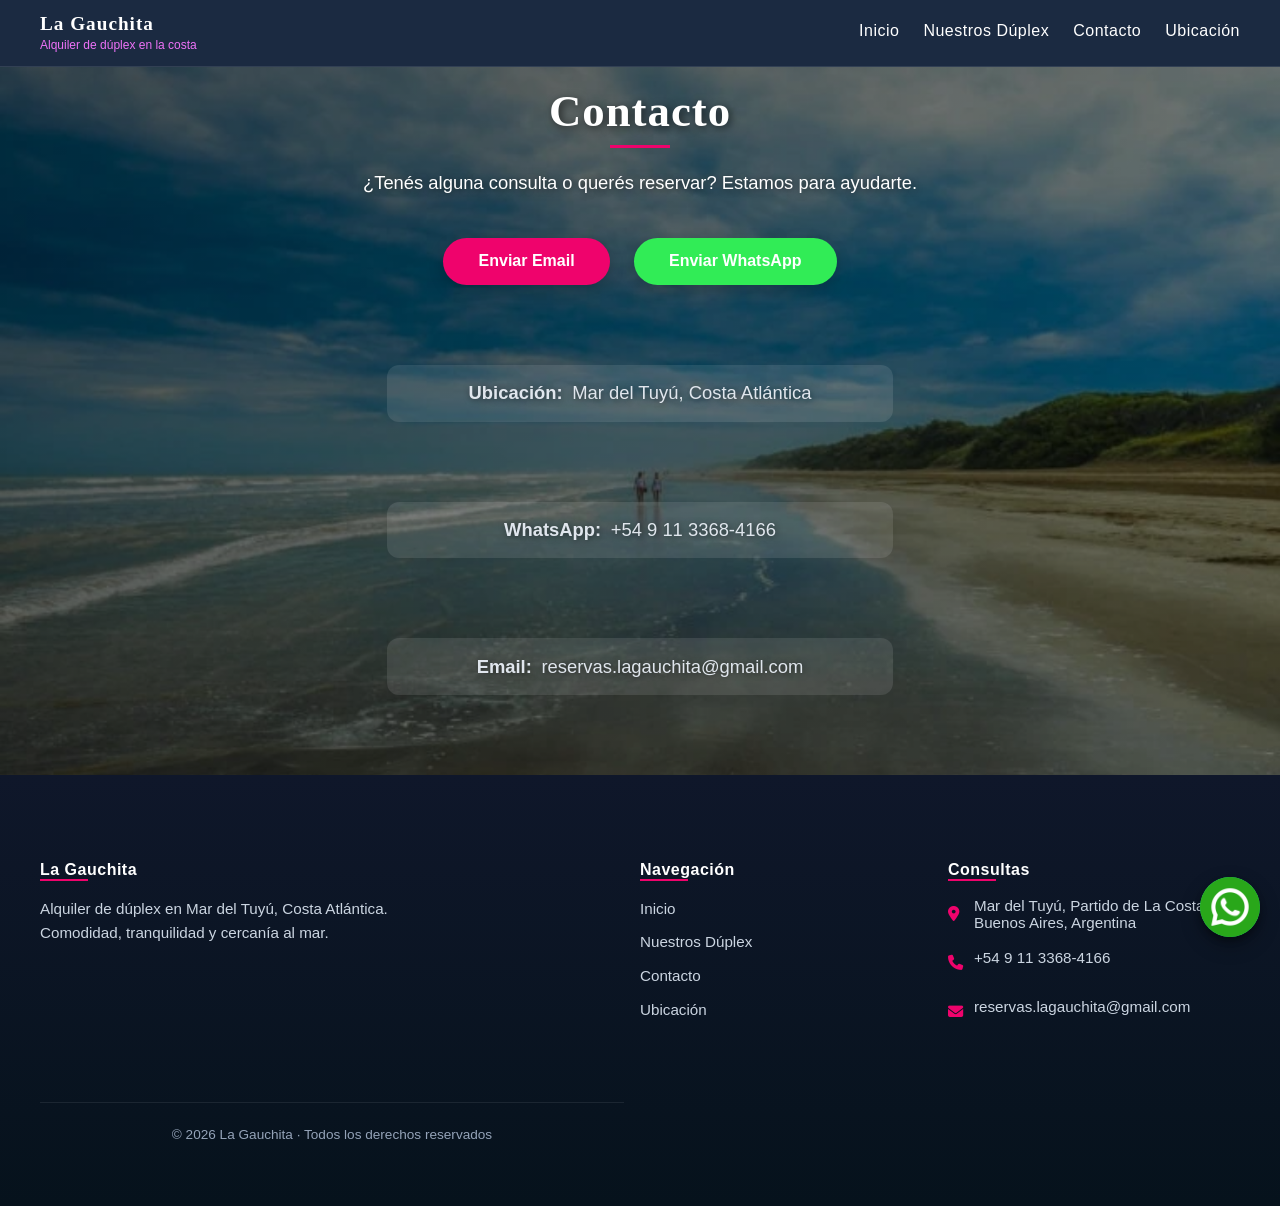
==== commit 47ae4096: "ajuste icono footer" ====
--- a/html/contacto.html
+++ b/html/contacto.html
@@ -11,6 +11,8 @@
         content="Contactate con La Gauchita para reservar tu dúplex en la Costa Atlántica. Respondemos a la brevedad por WhatsApp o Email.">
 
     <link rel="stylesheet" href="../estilos.css">
+    <link rel="stylesheet" href="https://cdnjs.cloudflare.com/ajax/libs/font-awesome/6.5.0/css/all.min.css">
+
     <script src="../js/app3.js" defer></script>
     <script src="../js/app4.js" defer></script>
 </head>
@@ -59,7 +61,8 @@
 
                 <!-- Botones -->
                 <div class="contact-buttons">
-                    <a class="btn-primary" href="mailto:reservas.lagauchita@gmail.com" aria-label="Enviar email a La Gauchita">
+                    <a class="btn-primary" href="mailto:reservas.lagauchita@gmail.com"
+                        aria-label="Enviar email a La Gauchita">
                         Enviar Email
                     </a>
 
@@ -72,7 +75,7 @@
                 <!-- Información -->
                 <div class="contact-info">
                     <p><strong>Ubicación:</strong> Mar del Tuyú, Costa Atlántica</p>
-                    <p><strong>WhatsApp:</strong>  +54 9 11 3368-4166</p>
+                    <p><strong>WhatsApp:</strong> +54 9 11 3368-4166</p>
                     <p><strong>Email:</strong> reservas.lagauchita@gmail.com</p>
                 </div>
 
@@ -104,29 +107,29 @@
                 <a href="ubicacion.html">Ubicación</a>
             </div>
 
+
             <!-- Contacto -->
-      <div class="footer-col">
-        <h4>Consultas</h4>
-        <p>
-            <i class="fa-solid fa-location-dot"></i>
-            Mar del Tuyú, Partido de La Costa, Buenos Aires, Argentina
-          </p>
+            <div class="footer-col">
+                <h4>Consultas</h4>
+                <p class="footer-item">
+                    <i class="fa-solid fa-location-dot"></i>
+                    <span>Mar del Tuyú, Partido de La Costa,<br>Buenos Aires, Argentina</span>
+                </p>
+                <p>
+                    <i class="fa-solid fa-phone"></i>
+                    <a href="tel:+5491133684166">+54 9 11 3368-4166</a>
+                </p>
+                <p>
+                    <i class="fa-solid fa-envelope"></i>
+                    <a href="mailto:reservas.lagauchita@gmail.com">reservas.lagauchita@gmail.com</a>
+                </p>
+            </div>
 
-          <p>
-            <i class="fa-solid fa-phone"></i>
-            <a href="tel:+5491133684166">+54 9 11 3368-4166</a>
-        </p>
-        <p>
-          <i class="fa-solid fa-envelope"></i>
-          <a href="mailto:reservas.lagauchita@gmail.com">reservas.lagauchita@gmail.com</a>
-        </p>      
-      </div>  
 
-        </div>
 
-        <div class="footer-copy">
-            © 2026 La Gauchita · Todos los derechos reservados
-        </div>
+            <div class="footer-copy">
+                © 2026 La Gauchita · Todos los derechos reservados
+            </div>
 
     </footer>
 
--- a/estilos.css
+++ b/estilos.css
@@ -1634,13 +1634,11 @@
 /* Ajusta el contenedor del calendario */
   .calendario-container {
     width: 100%;
-    margin: 0 auto;
-    border-radius: 10px;
+    padding: 0.5rem;
+    box-sizing: border-box; /* SOLUCION */
+    border-radius: 15px;
     overflow: hidden;
     box-shadow: 0 6px 15px rgba(0,0,0,0.12);
-    padding:0.5rem;
-    margin: 0;
-    border-radius:15px;
     
   }
 
@@ -1671,7 +1669,39 @@
     width: 100%;
   }
 
+  /* Footer iconos alineados en mobile */
+.footer-col p{
+  display: flex;
+  align-items: flex-start; /* se alinea con la primera línea */
+  gap:4px; /* espacio real entre icono y texto */
+  margin-bottom:6px;
+  margin-left:0;
   
 }
 
-
+.footer-col p i{
+   width: 16px;        /* ancho fijo para todos los iconos */
+  margin-top: 2px;    /* pequeño ajuste vertical */
+  flex-shrink: 0;     /* evita que el icono se achique */
+}
+
+.footer-item{
+  display:flex;
+  align-items:flex-start;
+  gap:4px;
+}
+
+.footer-item i{
+  font-size:0.95rem;
+  margin-top:3px;
+  flex-shrink:0;
+}
+
+.footer-item span{
+  line-height:1.4;
+}
+
+  
+}
+
+
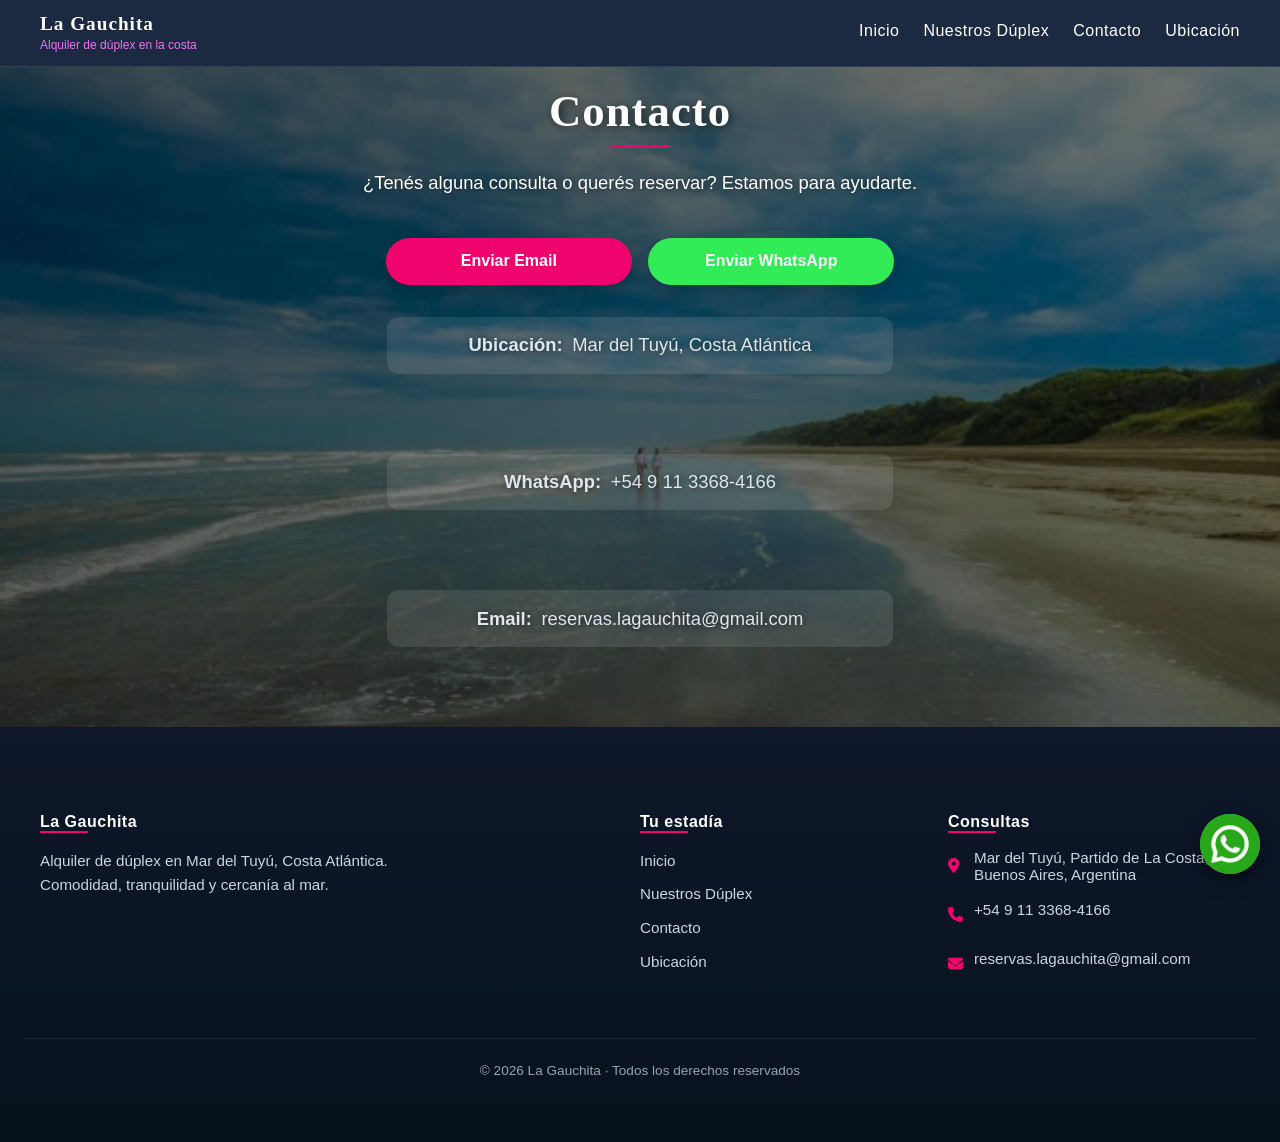
==== commit f7e78b2f: "mejora estilos, mapa, comodidades, footer" ====
--- a/html/contacto.html
+++ b/html/contacto.html
@@ -88,50 +88,51 @@
 
     <!-- ================= FOOTER ================= -->
     <footer class="footer-modern">
+    <div class="footer-modern-container">
 
-        <div class="footer-modern-container">
+      <!-- Marca -->
+      <div class="footer-col brand">
+        <h4>La Gauchita</h4>
+        <p>
+          Alquiler de dúplex en Mar del Tuyú, Costa Atlántica.
+          Comodidad, tranquilidad y cercanía al mar.
+        </p>
 
-            <div class="footer-col brand">
-                <h4>La Gauchita</h4>
-                <p>
-                    Alquiler de dúplex en Mar del Tuyú, Costa Atlántica.
-                    Comodidad, tranquilidad y cercanía al mar.
-                </p>
-            </div>
+      </div>
 
-            <div class="footer-col">
-                <h4>Navegación</h4>
-                <a href="../index.html">Inicio</a>
-                <a href="../index.html#nuestrosDuplex">Nuestros Dúplex</a>
-                <a href="contacto.html">Contacto</a>
-                <a href="ubicacion.html">Ubicación</a>
-            </div>
+      <!-- Navegación -->
+      <div class="footer-col">
+        <h4>Tu estadía</h4>
+        <a href="#inicio">Inicio</a>
+        <a href="#nuestrosDuplex">Nuestros Dúplex</a>
+        <a href="./html/contacto.html">Contacto</a>
+        <a href="./html/ubicacion.html">Ubicación</a>
+      </div>
 
+      <!-- Contacto -->
+      <div class="footer-col">
+        <h4>Consultas</h4>
+        <p class="footer-item">
+          <i class="fa-solid fa-location-dot"></i>
+          <span>Mar del Tuyú, Partido de La Costa,<br>Buenos Aires, Argentina</span>
+        </p>
+          <p>
+            <i class="fa-solid fa-phone"></i>
+            <a href="tel:+5491133684166">+54 9 11 3368-4166</a>
+        </p>
+        <p>
+          <i class="fa-solid fa-envelope"></i>
+          <a href="mailto:reservas.lagauchita@gmail.com">reservas.lagauchita@gmail.com</a>
+        </p>      
+      </div>      
+            
 
-            <!-- Contacto -->
-            <div class="footer-col">
-                <h4>Consultas</h4>
-                <p class="footer-item">
-                    <i class="fa-solid fa-location-dot"></i>
-                    <span>Mar del Tuyú, Partido de La Costa,<br>Buenos Aires, Argentina</span>
-                </p>
-                <p>
-                    <i class="fa-solid fa-phone"></i>
-                    <a href="tel:+5491133684166">+54 9 11 3368-4166</a>
-                </p>
-                <p>
-                    <i class="fa-solid fa-envelope"></i>
-                    <a href="mailto:reservas.lagauchita@gmail.com">reservas.lagauchita@gmail.com</a>
-                </p>
-            </div>
+    </div>
 
-
-
-            <div class="footer-copy">
-                © 2026 La Gauchita · Todos los derechos reservados
-            </div>
-
-    </footer>
+    <div class="footer-copy">
+      © 2026 La Gauchita · Todos los derechos reservados
+    </div>
+  </footer>
 
 
     <!-- WhatsApp flotante -->
--- a/estilos.css
+++ b/estilos.css
@@ -280,9 +280,6 @@
 }
 
 
-/* =====================================================
-   5️⃣ SECCIÓN CALENDARIO
-===================================================== */
 
 /* =====================================================
    1️⃣ SECCIÓN DISPONIBILIDAD - contenedor general
@@ -704,7 +701,7 @@
 
 .duplex-video h3 {
     margin-bottom: 2rem;
-    font-size: 2rem;
+    font-size: 1.8rem;
     font-weight: 700;
     color: #EF036C; /* azul oscuro legible */
     text-shadow: 1px 1px 4px rgba(255,255,255,0.5); /* resalta sobre fondo */
@@ -815,6 +812,7 @@
   background: linear-gradient(to top, #06121c, #0f172a);
   color: #e5e7eb;
   padding: 4rem 1.5rem;
+  
 }
 
 .footer-modern-container {
@@ -1030,8 +1028,14 @@
     flex-wrap: wrap;
     text-align: center;
     justify-content: center;
-    gap: 1.5rem;
-    margin-bottom: 3rem;
+    gap: 1rem;
+    /* margin-bottom: 0.5rem; */
+}
+
+
+     .contact-buttons a{
+  flex:1;
+  max-width:11rem;
 }
 
 .contact-buttons .btn-primary {
@@ -1116,30 +1120,34 @@
 
 
 /* =========================
-   SECCIÓN UBICACIÓN PROFESIONAL
+   SECCIÓN UBICACIÓN
 ========================= */
 
 .ubicacion-section {
-    position: relative;
-    padding: 100px 20px;
-    text-align: center;
-    color: #fff;
-    background-image: url('../assets/img/fondo-ubicacion.png');
-    background-size: cover;
-    background-position: center;
-    background-repeat: no-repeat;
-    overflow: hidden;
-    min-height: 650px;
-    font-family: "Montserrat", Helvetica, sans-serif;
-}
-
-/* Overlay elegante */
+  
+  position:relative;
+  padding:2rem 1rem;
+  text-align:center;
+  color:#fff;
+  font-family:"Montserrat", Helvetica, sans-serif;
+
+  background-image:url('../assets/img/fondo-ubicacion.png');
+  background-size:cover;
+  background-position:center;
+  background-repeat:no-repeat;
+  
+
+  overflow:hidden;
+  min-height:650px;
+}
+
+/* ===== Overlay oscuro ===== */
 .ubicacion-section::before {
-    content: "";
-    position: absolute;
-    inset: 0;
-    background: linear-gradient(135deg, rgba(0,0,0,0.6), rgba(0,0,0,0.4));
-    z-index: 0;
+  content:"";
+  position:absolute;
+  inset:0;
+  background:linear-gradient(135deg, rgba(0,0,0,0.6), rgba(0,0,0,0.4));
+  z-index:0;
 }
 
 /* Contenido encima del overlay */
@@ -1148,7 +1156,9 @@
     z-index: 1;
 }
 
-/* Título */
+/* =========================
+   TITULO Y TEXTO
+========================= */
 .ubicacion-section h2 {
     font-size: 2.8rem;
     font-weight: 800;
@@ -1165,18 +1175,23 @@
     text-shadow: 1px 1px 6px rgba(0,0,0,0.5);
 }
 
-/* Contenedor del mapa */
+/* =========================
+   MAPA
+========================= */
 .map-container {
     width: 100%;
-    max-width: 850px;
-    margin: 0 auto;
-    height: 0;
-    padding-bottom: 56.25%; /* relación 16:9 */
-    position: relative;
-    border-radius: 15px;
-    overflow: hidden;
-    box-shadow: 0 10px 30px rgba(0,0,0,0.3);
-    transition: transform 0.3s ease, box-shadow 0.3s ease;
+   max-width:90%;
+  margin:0 auto;
+  position:relative;
+
+  height:0;
+  padding-bottom:56.25%; /* relación 16:9 */
+
+  border-radius:15px;
+  overflow:hidden;
+
+  box-shadow:0 10px 30px rgba(0,0,0,0.3);
+  transition:transform .3s ease, box-shadow .3s ease;
 }
 
 /* Hover efecto sutil */
@@ -1195,7 +1210,22 @@
     border-radius: 15px;
 }
 
-
+/* =========================
+   BOTÓN WHATSAPP
+========================= */
+
+.ubicacion .btn-whatsapp{
+  display: block;
+  width: 100%;
+  max-width: 340px;   /* evita que sea enorme en escritorio */
+  margin: 1rem auto;  /* centra el botón */
+  padding: 14px 18px;
+  font-size: 1rem;
+  text-align: center;
+  border-radius: 8px;
+}
+
+ 
 
 /*Duplex planta Alta*/
 .duplex-features {
@@ -1212,7 +1242,6 @@
 }
 
 .feature {
-    background: white;
     padding: 1.5rem;
     border-radius: 1rem;
     display: flex;
@@ -1230,10 +1259,9 @@
     transform: translateY(-4px);
 }
 
-.feature i {
-    font-size: 1.4rem;
-    color:#31EC56;
-    margin-top: 0.2rem;
+.feature i{
+  font-size:1.1rem;
+  color:#EF036C;
 }
 
 .feature p {
@@ -1290,32 +1318,7 @@
 }
 
 
-  /* ===== UBICACIÓN ===== */
-
-   .ubicacion-section {
-    padding: 8rem 1rem;
-   
-}
-
-  .ubicacion-section h2 {
-    margin-top: 0;
-    font-size: 2.2rem;
-  }
-
-  .ubicacion-section p {
-    font-size: 1rem;
-    margin-bottom: 1rem;
-  }
-
-  .map-container {
-    margin-top: 4rem;
-    padding-bottom: 65%;
-  }
-   .contact-buttons.ubicacion {
-        flex-direction: column; /* apilar botones en móvil */
-        gap: 1rem;
-    }
-
+ 
 
 /* ===== Grande: tablets horizontales / laptops ≤ 992px ===== */
 @media (max-width: 992px) {
@@ -1342,6 +1345,9 @@
    
 }
 
+/* ===============================
+   RESPONSIVE - MÓVILES (max-width: 768px)
+================================= */
 
 @media (max-width: 768px) {
 
@@ -1449,12 +1455,16 @@
   margin: auto 0;
 }
 
-  /* ===== CONTACTO ===== */
-
- /* Ajustar padding general de la sección */
-    .contact-section {
-        padding: 7rem 1rem;
-    }
+  /* ===== SECCION CONTACTO ===== */
+
+
+      .ubicacion-section{
+    padding:4rem 1rem 1rem;
+  }
+
+  .contact-section h2 {
+  margin-top: 3rem;
+}
 
     /* Contenedor centrado con ancho máximo más reducido */
     .contact-container {
@@ -1473,10 +1483,18 @@
 
     /* Botones apilados verticalmente con espacio entre ellos */
     .contact-buttons {
-        flex-direction: column;
-        gap: 1rem;
-        align-items: center;
+        display:flex;
+    flex-direction:row;
+    justify-content:center;
+    gap:1rem;
+    flex-wrap:wrap;
+       
     }
+
+    .contact-buttons a{
+  flex:1;
+  max-width:220px;
+}
 
     .btn-primary, .btn-whatsapp {
         width: 80%;      /* Botones ocupan todo el ancho del contenedor */
@@ -1495,14 +1513,13 @@
     }
 
 
+
     }
 
 
 
 
-/* ===============================
-   RESPONSIVE - MÓVILES (max-width: 768px)
-================================= */
+
 /* ===== Pequeño: celulares medianos ≤ 576px ===== */
 @media (max-width: 576px) {
     .duplex-section h2 { font-size: 1.6rem; }
@@ -1517,173 +1534,296 @@
 }
 }
 
-
-/* ===== Muy pequeños: celulares ≤ 480px ===== */
+/* =====================================================
+   MOBILE MUY PEQUEÑOS (≤ 480px)
+   Ajustes generales para celulares chicos
+===================================================== */
 @media (max-width: 480px) {
-  .duplex-section h2 { font-size: 1.5rem; }
-  .duplex-card img { height: 9rem; }
-
-  .seo-text h2 { font-size: 1.5rem; }
-  .seo-text p { font-size: 0.9rem; }
-
-  .btn-primary, .btn-whatsapp {
-      width: 90%;
-      padding: 0.65rem 0;
-      font-size: 0.9rem;
-  }
- 
-  .features-grid{
-     grid-template-columns: repeat(2,1fr);
-     gap: 1rem;
-  }
+
+/* =====================================================
+   TITULOS Y TEXTOS
+===================================================== */
+
+.duplex-section h2{
+  font-size:1.5rem;
+}
+
+.seo-text h2{
+  font-size:1.5rem;
+}
+
+.seo-text p{
+  font-size:0.9rem;
+}
+
+
+/* =====================================================
+   TARJETAS DE DUPLEX
+===================================================== */
+
+.duplex-card img{
+  height:9rem;
+}
+
+
+/* =====================================================
+   BOTONES GENERALES
+===================================================== */
+
+.btn-primary,
+.btn-whatsapp{
+  width:90%;
+  padding:0.65rem 0;
+  font-size:0.9rem;
+}
+
+
+/* =====================================================
+   FEATURES / CARACTERISTICAS
+===================================================== */
+
+.features-grid{
+  grid-template-columns:repeat(2,1fr);
+  gap:1rem;
+}
 
 .feature{
-    background: none;
-    box-shadow: none;
-    border-radius: 0;
-    padding: 0.5rem;
-
-    display: flex;
-    align-items: center;
-    gap: 10px;
+  background:none;
+  box-shadow:none;
+  border-radius:0;
+  padding:0.5rem;
+
+  display:flex;
+  align-items:center;
+  gap:10px;
 }
 
 .feature i{
-    font-size: 1.1rem;
-    color: #EF036C;
+  font-size:1.1rem;
+  color:#EF036C;
 }
 
 .feature p{
-    margin: 0;
-    text-align: left;
-    font-size: 0.9rem;
-}
-
+  margin:0;
+  text-align:left;
+  font-size:0.9rem;
+}
+
+
+/* =====================================================
+   SECCION CONTACTO
+===================================================== */
 
 .contact-info{
-    margin-top: 2rem;
-    text-align: center;
-}
-
+  margin-top:2rem;
+  text-align:center;
+}
 
 .contact-info p{
-    font-size: 0.9rem;
-    line-height: 1.6;
-    margin-bottom: 0.5rem;
-}
-
-
+  font-size:0.9rem;
+  line-height:1.6;
+  margin-bottom:0.5rem;
+}
+
+/* botones contacto */
 
 .contact-buttons{
-    flex-direction: column;
-    gap: 0.8rem;
-    align-items: center;
-}
-
+  flex-direction:column;
+  gap:0.8rem;
+  align-items:center;
+}
 
 .contact-buttons .btn-primary,
 .contact-buttons .btn-whatsapp{
-    width: 90%;
-    padding: 0.7rem 0;
-    font-size: 0.95rem;
-    border-radius: 8px;
-}
-
-
-
-/*Estilos para subrayado del footer*/
+  width:90%;
+  padding:0.7rem 0;
+  font-size:0.95rem;
+  border-radius:8px;
+}
+
+
+/* =====================================================
+   BOTON WHATSAPP EN SECCION UBICACION
+===================================================== */
+
+.ubicacion .btn-whatsapp{
+  width:90%;
+  max-width:320px;
+  padding:14px 0;
+  font-size:1rem;
+  border-radius:8px;
+}
+
+
+/* =====================================================
+   VIDEO
+===================================================== */
+
+.duplex-video{
+  padding:1rem 0.5rem;
+  margin:1rem 0.5rem;
+  text-align:center;
+}
+
+.duplex-video h3{
+  font-size:1.3rem;
+  margin-top:0.3rem;
+}
+
+.video-container{
+  width:100%;
+  max-width:100%;
+  padding-top:60%; /* hace el video más alto */
+}
+
+.video-container video{
+  object-fit:cover;
+}
+
+
+/* =====================================================
+   CALENDARIO
+===================================================== */
+
+.calendario-container{
+  width:100%;
+  padding:0.5rem;
+  box-sizing:border-box;
+  border-radius:15px;
+  overflow:hidden;
+  box-shadow:0 6px 15px rgba(0,0,0,0.12);
+}
+
+.calendario-frame{
+  width:100%;
+  height:400px;
+}
+
+
+/* =====================================================
+   FORMULARIO DE RESERVA
+===================================================== */
+
+.reserva-fechas{
+  width:92%;
+  margin-left:auto;
+  margin-right:auto;
+  padding:18px 16px;
+}
+
+.fechas-grid{
+  flex-direction:column;
+  gap:12px;
+}
+
+.campo-fecha input{
+  width:95%;
+}
+
+.btn-reserva{
+  width:100%;
+}
+
+
+
+
+/* =====================================================
+   UBICACION
+===================================================== */
+
+   .ubicacion-section{
+    padding:6rem 1rem 1rem;
+      min-height:auto;
+  }
+
+    .ubicacion-section h2{
+    font-size:2.2rem;
+    margin-top:0;
+  }
+
+  .ubicacion-section p{
+    font-size:1rem;
+    margin-bottom:1rem;
+  }
+
+  .ubicacion {
+    margin-top: 1rem;
+}
+
+/* =====================================================
+   MAPA
+===================================================== */
+
+.map-container{
+   width:100%;
+  margin:1rem auto;
+  position:relative;
+  height:0;
+  padding-bottom:65%; /* relación responsive */
+}
+
+  /* botones apilados */
+
+  .contact-buttons.ubicacion{
+    flex-direction:column;
+    gap:1rem;
+  }
+
+.map-container iframe{
+  position:absolute;
+  top:0;
+  left:0;
+  width:100%;
+  height:100%;
+  border:0;
+  border-radius:10px;
+}
+
+/* =====================================================
+   BOTONES UBICACION
+===================================================== */
+
+.contact-buttons.ubicacion{
+  flex-direction:column;
+  gap:1rem;
+}
+
+
+
+/* =====================================================
+   SECCION FOOTER
+===================================================== */
+
+/* subrayado decorativo títulos */
+
 h4:after{
   content:"";
   display:block;
   width:3rem;
   height:2px;
   background:#EF036C;
-  margin: 8px auto 0;
-}
-
-
-/* ===== VIDEO ===== */
-
-.duplex-video{
-    padding: 1rem 0.5rem; /* menos espacio lateral */
-    margin: 1rem 0.5rem;
-    text-align: center;
-}
-
-
-.duplex-video h3{
-    font-size: 1.3rem;
-    margin-top: 0.3rem;
-}
-
-.video-container{
-    width: 100%;
-    max-width: 100%;
-}
-
-.video-container{
-    max-width: 100%;
-    padding-top: 60%;   /* hace el video más alto */
-}
-
-.video-container video{
-    object-fit: cover;
-}
-
-/*Calendario*/
-/* Ajusta el contenedor del calendario */
-  .calendario-container {
-    width: 100%;
-    padding: 0.5rem;
-    box-sizing: border-box; /* SOLUCION */
-    border-radius: 15px;
-    overflow: hidden;
-    box-shadow: 0 6px 15px rgba(0,0,0,0.12);
-    
-  }
-
-  /* Ajusta el iframe para que sea más alto y responsivo */
-  .calendario-frame {
-    width: 100%;
-    height: 400px; /* menos alto que en escritorio */
-  }
-
-
-  .reserva-fechas{
-    width: 92%;
-    margin-left: auto;
-    margin-right: auto;
-    padding: 18px 16px; /* espacio interno para que no toque los bordes */
-  }
-
-  .fechas-grid{
-    flex-direction: column;
-    gap: 12px;
-  }
-
-  .campo-fecha input{
-    width: 95%;
-  }
-
-  .btn-reserva{
-    width: 100%;
-  }
-
-  /* Footer iconos alineados en mobile */
+  margin:8px auto 0;
+}
+
+
+/* iconos alineados con texto */
+
 .footer-col p{
-  display: flex;
-  align-items: flex-start; /* se alinea con la primera línea */
-  gap:4px; /* espacio real entre icono y texto */
+  display:flex;
+  align-items:flex-start;
+  gap:4px;
   margin-bottom:6px;
   margin-left:0;
-  
 }
 
 .footer-col p i{
-   width: 16px;        /* ancho fijo para todos los iconos */
-  margin-top: 2px;    /* pequeño ajuste vertical */
-  flex-shrink: 0;     /* evita que el icono se achique */
-}
+  width:16px;
+  margin-top:2px;
+  flex-shrink:0;
+}
+
+
+/* items del footer */
 
 .footer-item{
   display:flex;
@@ -1701,7 +1841,6 @@
   line-height:1.4;
 }
 
-  
-}
-
-
+
+}
+
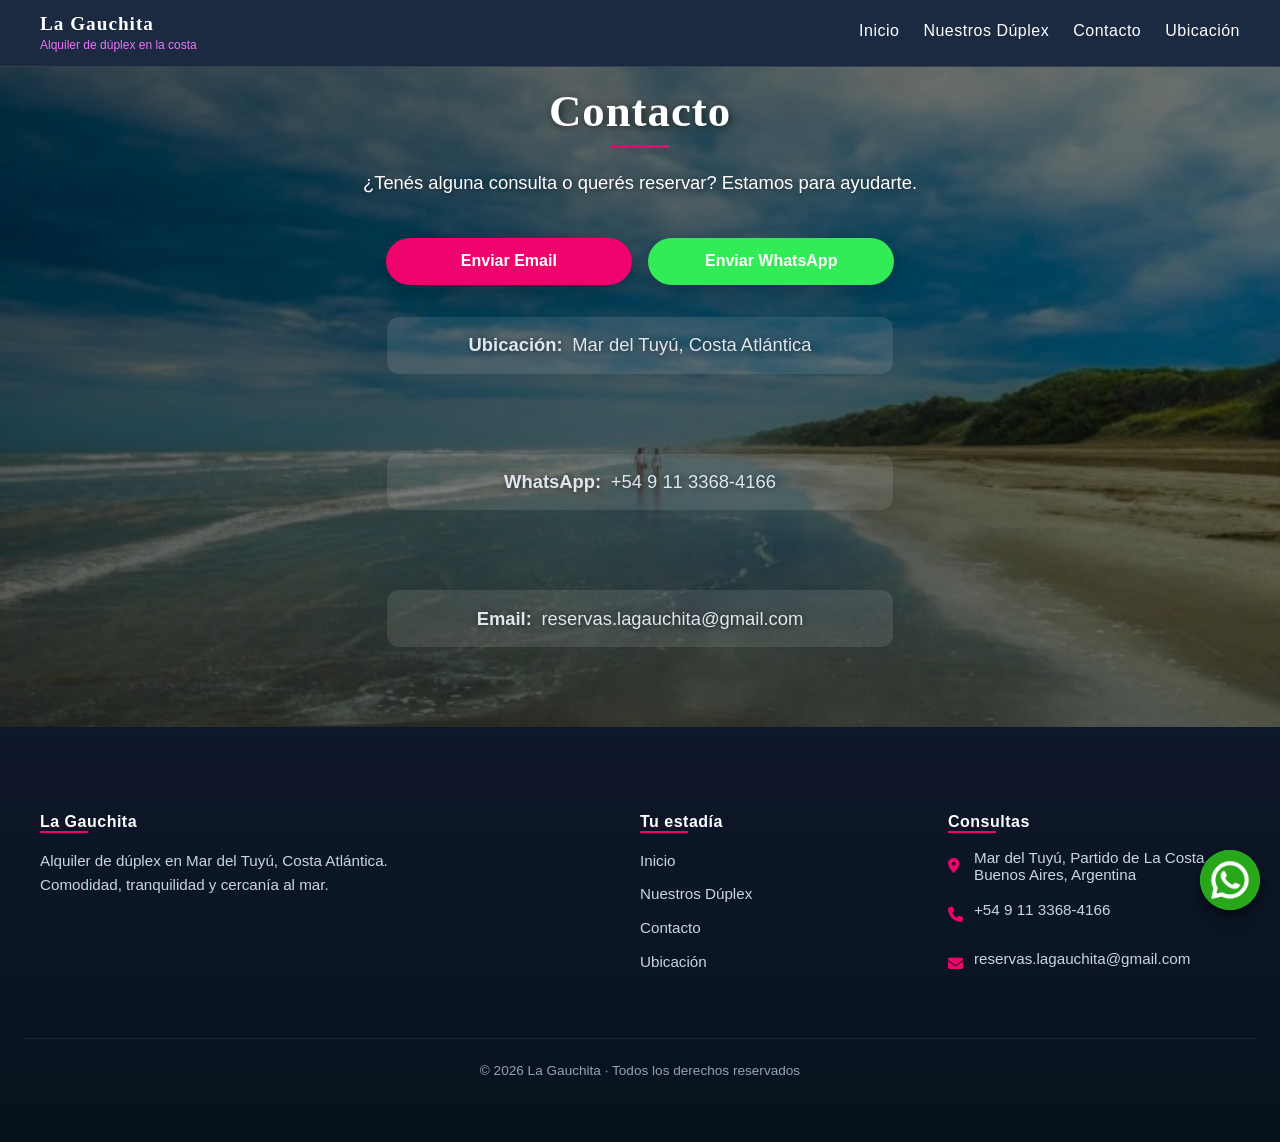
==== commit 9935d252: "modificaciones" ====
--- a/html/contacto.html
+++ b/html/contacto.html
@@ -12,8 +12,10 @@
 
     <link rel="stylesheet" href="../estilos.css">
     <link rel="stylesheet" href="https://cdnjs.cloudflare.com/ajax/libs/font-awesome/6.5.0/css/all.min.css">
-
-    <script src="../js/app3.js" defer></script>
+    <link rel="icon" type="image/x-icon" href="../assets/img/favicon.ico">
+    
+    
+     <script src="../js/app3.js" defer></script>
     <script src="../js/app4.js" defer></script>
 </head>
 
@@ -103,10 +105,10 @@
       <!-- Navegación -->
       <div class="footer-col">
         <h4>Tu estadía</h4>
-        <a href="#inicio">Inicio</a>
-        <a href="#nuestrosDuplex">Nuestros Dúplex</a>
-        <a href="./html/contacto.html">Contacto</a>
-        <a href="./html/ubicacion.html">Ubicación</a>
+        <a href="../index.html">Inicio</a>
+        <a href="../index.html#nuestrosDuplex">Nuestros Dúplex</a>
+        <a href="../html/contacto.html">Contacto</a>
+        <a href="../html/ubicacion.html">Ubicación</a>
       </div>
 
       <!-- Contacto -->
--- a/estilos.css
+++ b/estilos.css
@@ -564,7 +564,7 @@
     /* display: flex; */
     gap: 3rem;
     padding: 2rem;
-    max-width: 1200px;
+    max-width: 40rem;
     margin: 0 auto;
     align-items: stretch;
 }
@@ -572,8 +572,8 @@
 .duplex-carousel {
     flex: 2;
     position: relative;
-    height: 65vh;
-    min-height: 28rem;
+    height: 50vh;
+    min-height: 24rem;
     border-radius: 1.2rem;
     overflow: hidden;
     box-shadow: 0 1rem 2.5rem rgba(0,0,0,0.02);
@@ -584,7 +584,9 @@
  position: absolute;
     width: 100%;
     height: 100%;
-    object-fit: cover;
+    /* object-fit: cover; */
+    object-fit: contain;
+    object-position: center;
     opacity: 0;
     transition: opacity 0.5s ease-in-out;
 }
@@ -710,7 +712,7 @@
 /* Contenedor con ancho limitado */
 .video-container {
   
-     max-width: 60rem;           /* ancho máximo */
+    max-width: 60rem;           /* ancho máximo */
     margin: 0 auto;
     border-radius: 15px;
     overflow: hidden;
@@ -736,9 +738,11 @@
     left: 0;
     width: 100%;
     height: 100%;
-    object-fit: cover;
+    object-fit: contain;
     border-radius: 15px;
 }
+
+
 
 
 
@@ -747,22 +751,40 @@
 .carousel-controls {
   position: absolute;
   top: 50%;
+  left: 0;
   width: 100%;
+  
   display: flex;
   justify-content: space-between;
+  align-items: center;
+
   transform: translateY(-50%);
-  padding: 0 20px;
+  
+  padding: 0 75px;
+  box-sizing: border-box;
+
+  z-index: 10;
 }
 
 .carousel-controls button {
-  background: rgba(0,0,0,0.4);
+    background: rgba(0,0,0,0.75);
     border: none;
     color: white;
     font-size: 1.2rem;
-    padding: 0.8rem 1rem;
+    
+    width: 48px;
+    height: 48px;
+
     border-radius: 50%;
     cursor: pointer;
-    transition: 0.3s;
+
+    display: flex;
+    align-items: center;
+    justify-content: center;
+
+    transition: 0.3s ease;
+
+    box-shadow: 0 4px 12px rgba(0,0,0,0.35);
 }
 
 .carousel-controls button:hover {
@@ -1330,6 +1352,16 @@
       width: auto; padding: 0.8rem 2rem; font-size: 1rem; 
     }
 
+    .video-container{
+  width:100%;
+  max-width:100%;
+  padding-top:60%; /* hace el video más alto */
+}
+
+.video-container video{
+  object-fit:cover;
+}
+
     .contact-info{
      margin-right: 3rem;
       margin: 0 auto;
@@ -1405,6 +1437,7 @@
     font-size: 1rem;
   }
 
+
   /* ===== FOOTER ===== */
   .footer-modern-container {
     grid-template-columns: 1fr;
@@ -1532,6 +1565,8 @@
   text-align: center;
   margin: 0 auto;
 }
+
+
 }
 
 /* =====================================================
@@ -1565,6 +1600,9 @@
   height:9rem;
 }
 
+.carousel-controls{
+  padding: 0 0.5rem;;
+}
 
 /* =====================================================
    BOTONES GENERALES
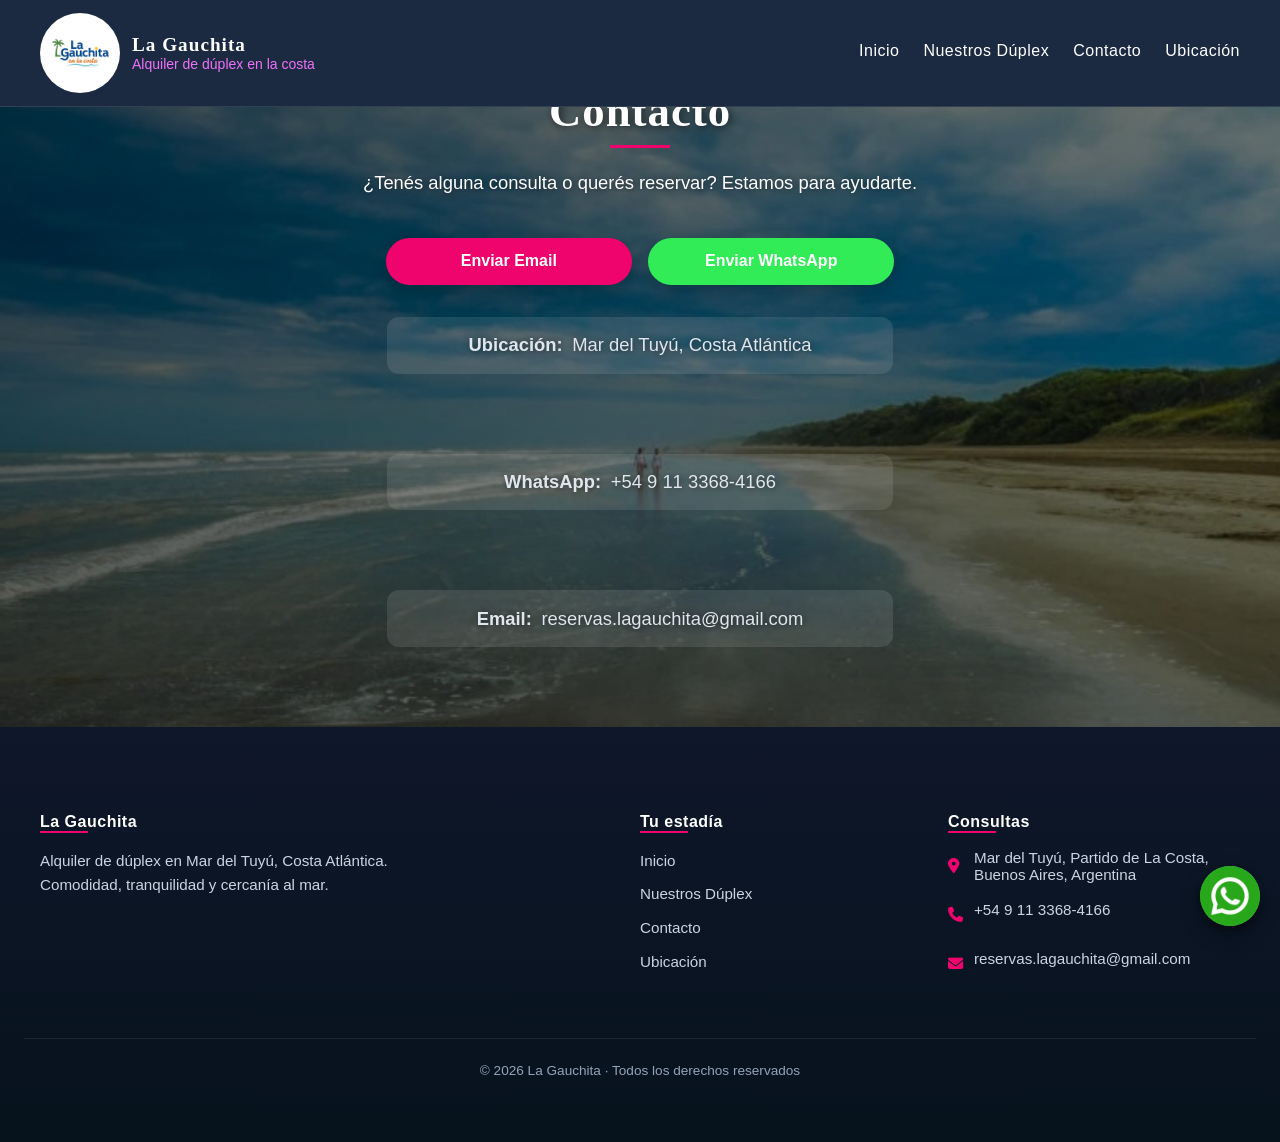
==== commit 2171d2b8: "agregar logo" ====
--- a/html/contacto.html
+++ b/html/contacto.html
@@ -13,9 +13,9 @@
     <link rel="stylesheet" href="../estilos.css">
     <link rel="stylesheet" href="https://cdnjs.cloudflare.com/ajax/libs/font-awesome/6.5.0/css/all.min.css">
     <link rel="icon" type="image/x-icon" href="../assets/img/favicon.ico">
-    
-    
-     <script src="../js/app3.js" defer></script>
+
+
+    <script src="../js/app3.js" defer></script>
     <script src="../js/app4.js" defer></script>
 </head>
 
@@ -25,9 +25,13 @@
     <header class="navbar">
         <div class="nav-container">
 
+            <!-- Logo / Nombre -->
             <div class="nav-brand">
-                <h1>La Gauchita</h1>
-                <span>Alquiler de dúplex en la costa</span>
+                <img src="../assets/img/logo.jpeg" alt="Logo La Gauchita" class="logo" />
+                <div class="brand-text">
+                    <h1>La Gauchita</h1>
+                    <span>Alquiler de dúplex en la costa</span>
+                </div>
             </div>
 
             <!-- Botón hamburguesa -->
@@ -90,51 +94,51 @@
 
     <!-- ================= FOOTER ================= -->
     <footer class="footer-modern">
-    <div class="footer-modern-container">
+        <div class="footer-modern-container">
 
-      <!-- Marca -->
-      <div class="footer-col brand">
-        <h4>La Gauchita</h4>
-        <p>
-          Alquiler de dúplex en Mar del Tuyú, Costa Atlántica.
-          Comodidad, tranquilidad y cercanía al mar.
-        </p>
+            <!-- Marca -->
+            <div class="footer-col brand">
+                <h4>La Gauchita</h4>
+                <p>
+                    Alquiler de dúplex en Mar del Tuyú, Costa Atlántica.
+                    Comodidad, tranquilidad y cercanía al mar.
+                </p>
 
-      </div>
+            </div>
 
-      <!-- Navegación -->
-      <div class="footer-col">
-        <h4>Tu estadía</h4>
-        <a href="../index.html">Inicio</a>
-        <a href="../index.html#nuestrosDuplex">Nuestros Dúplex</a>
-        <a href="../html/contacto.html">Contacto</a>
-        <a href="../html/ubicacion.html">Ubicación</a>
-      </div>
+            <!-- Navegación -->
+            <div class="footer-col">
+                <h4>Tu estadía</h4>
+                <a href="../index.html">Inicio</a>
+                <a href="../index.html#nuestrosDuplex">Nuestros Dúplex</a>
+                <a href="../html/contacto.html">Contacto</a>
+                <a href="../html/ubicacion.html">Ubicación</a>
+            </div>
 
-      <!-- Contacto -->
-      <div class="footer-col">
-        <h4>Consultas</h4>
-        <p class="footer-item">
-          <i class="fa-solid fa-location-dot"></i>
-          <span>Mar del Tuyú, Partido de La Costa,<br>Buenos Aires, Argentina</span>
-        </p>
-          <p>
-            <i class="fa-solid fa-phone"></i>
-            <a href="tel:+5491133684166">+54 9 11 3368-4166</a>
-        </p>
-        <p>
-          <i class="fa-solid fa-envelope"></i>
-          <a href="mailto:reservas.lagauchita@gmail.com">reservas.lagauchita@gmail.com</a>
-        </p>      
-      </div>      
-            
+            <!-- Contacto -->
+            <div class="footer-col">
+                <h4>Consultas</h4>
+                <p class="footer-item">
+                    <i class="fa-solid fa-location-dot"></i>
+                    <span>Mar del Tuyú, Partido de La Costa,<br>Buenos Aires, Argentina</span>
+                </p>
+                <p>
+                    <i class="fa-solid fa-phone"></i>
+                    <a href="tel:+5491133684166">+54 9 11 3368-4166</a>
+                </p>
+                <p>
+                    <i class="fa-solid fa-envelope"></i>
+                    <a href="mailto:reservas.lagauchita@gmail.com">reservas.lagauchita@gmail.com</a>
+                </p>
+            </div>
 
-    </div>
 
-    <div class="footer-copy">
-      © 2026 La Gauchita · Todos los derechos reservados
-    </div>
-  </footer>
+        </div>
+
+        <div class="footer-copy">
+            © 2026 La Gauchita · Todos los derechos reservados
+        </div>
+    </footer>
 
 
     <!-- WhatsApp flotante -->
--- a/estilos.css
+++ b/estilos.css
@@ -83,6 +83,8 @@
   justify-content: space-between;
 }
 
+
+
 /* Marca */
 .nav-brand h1 {
   font-family: 'Playfair Display', serif;
@@ -129,6 +131,35 @@
 
 .nav-links a:hover::after {
   width: 100%;
+}
+
+.logo{
+   width: 70px;
+  height: 70px;
+  object-fit: contain;
+  border-radius: 50%;
+  background: white; /* opcional */
+  padding: 5px;
+}
+
+.nav-brand{
+  display: flex;
+  align-items: center;
+  gap: 12px;
+}
+
+
+.brand-text{
+  display: flex;
+  flex-direction: column;
+}
+
+.brand-text h1{
+  margin: 0;
+}
+
+.brand-text span{
+  font-size: 14px;
 }
 
 
@@ -1103,7 +1134,7 @@
 
 
 .ubicacion{
-margin-top: 3rem;
+margin-top: 4rem;
 }
 
 /* Información de contacto estilo tarjeta */
@@ -1488,15 +1519,19 @@
   margin: auto 0;
 }
 
-  /* ===== SECCION CONTACTO ===== */
-
-
-      .ubicacion-section{
+ /* ===== SECCION UBICACION===== */
+  .ubicacion-section h2 {
+  margin-top: 3.5rem;
+}
+
+    .ubicacion-section{
     padding:4rem 1rem 1rem;
-  }
+}
+
+/* ===== SECCION CONTACTO ===== */
 
   .contact-section h2 {
-  margin-top: 3rem;
+  margin-top: 3.5rem;
 }
 
     /* Contenedor centrado con ancho máximo más reducido */
